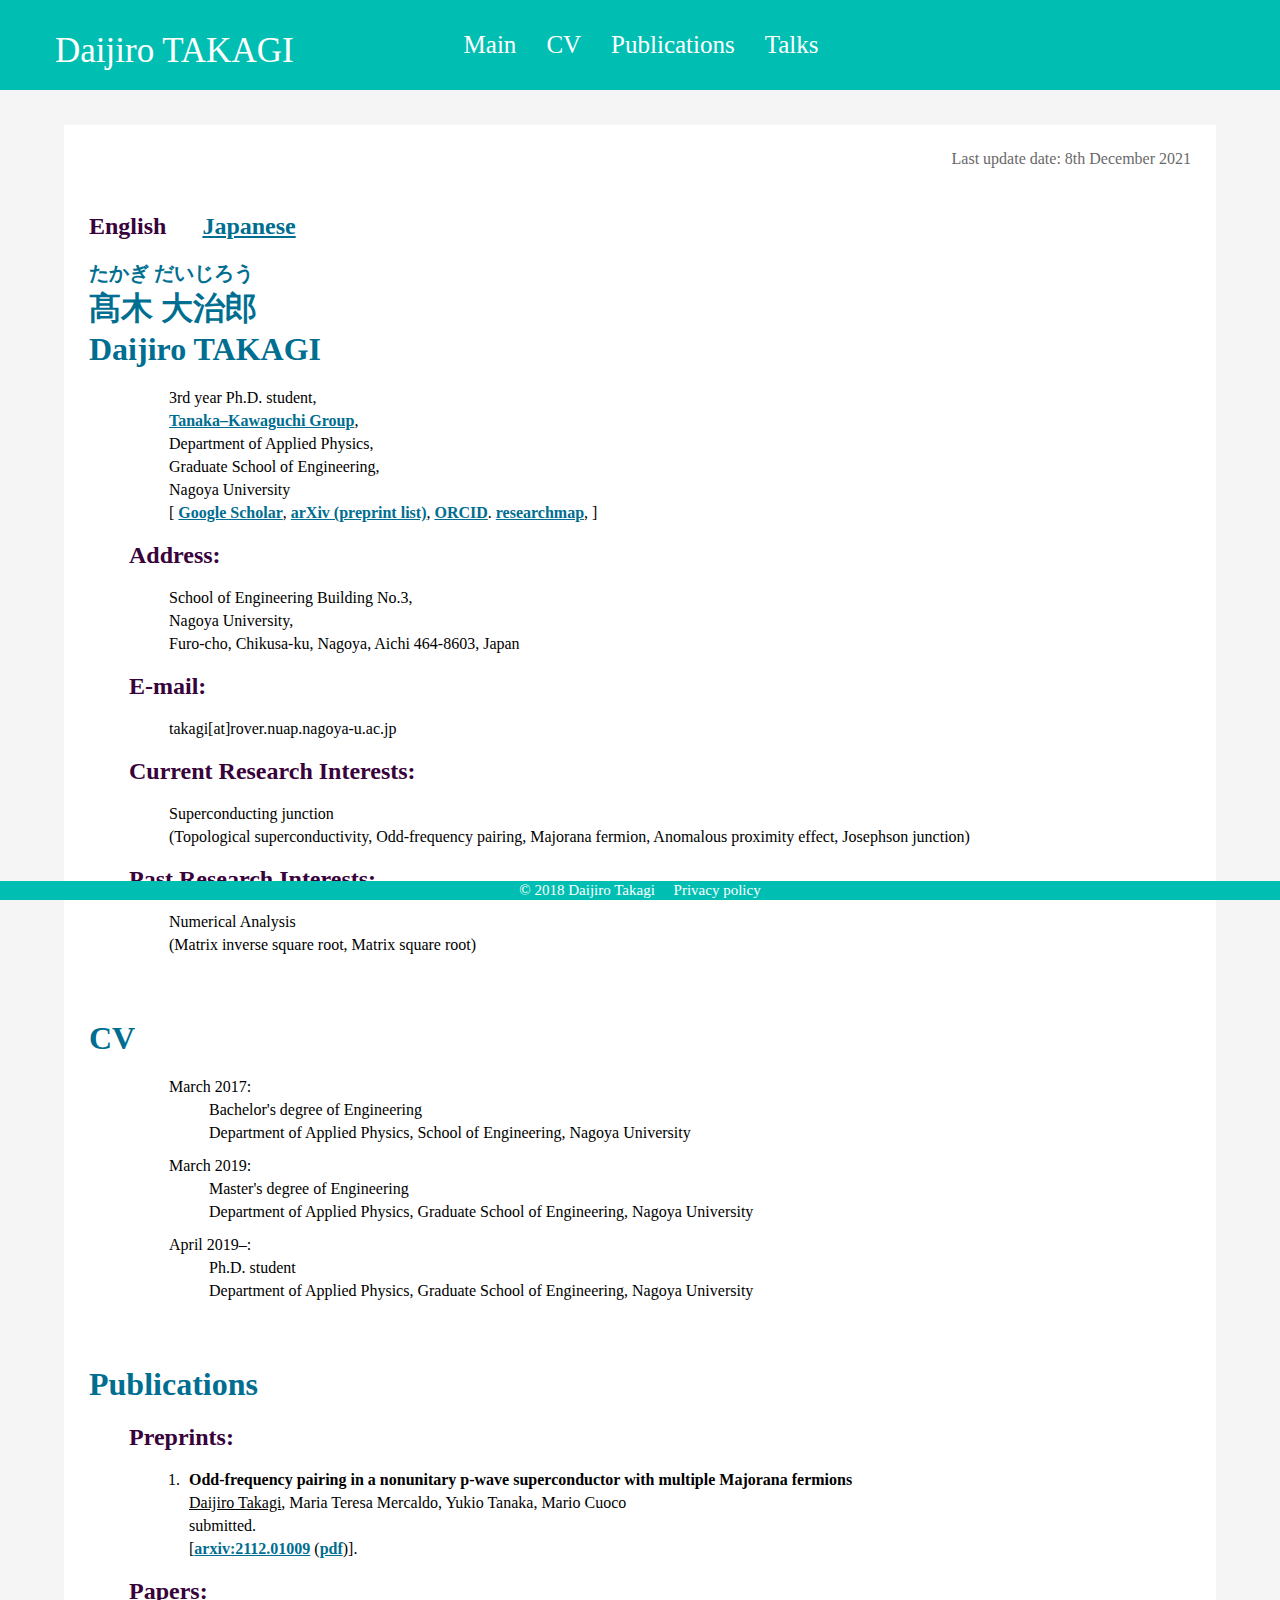
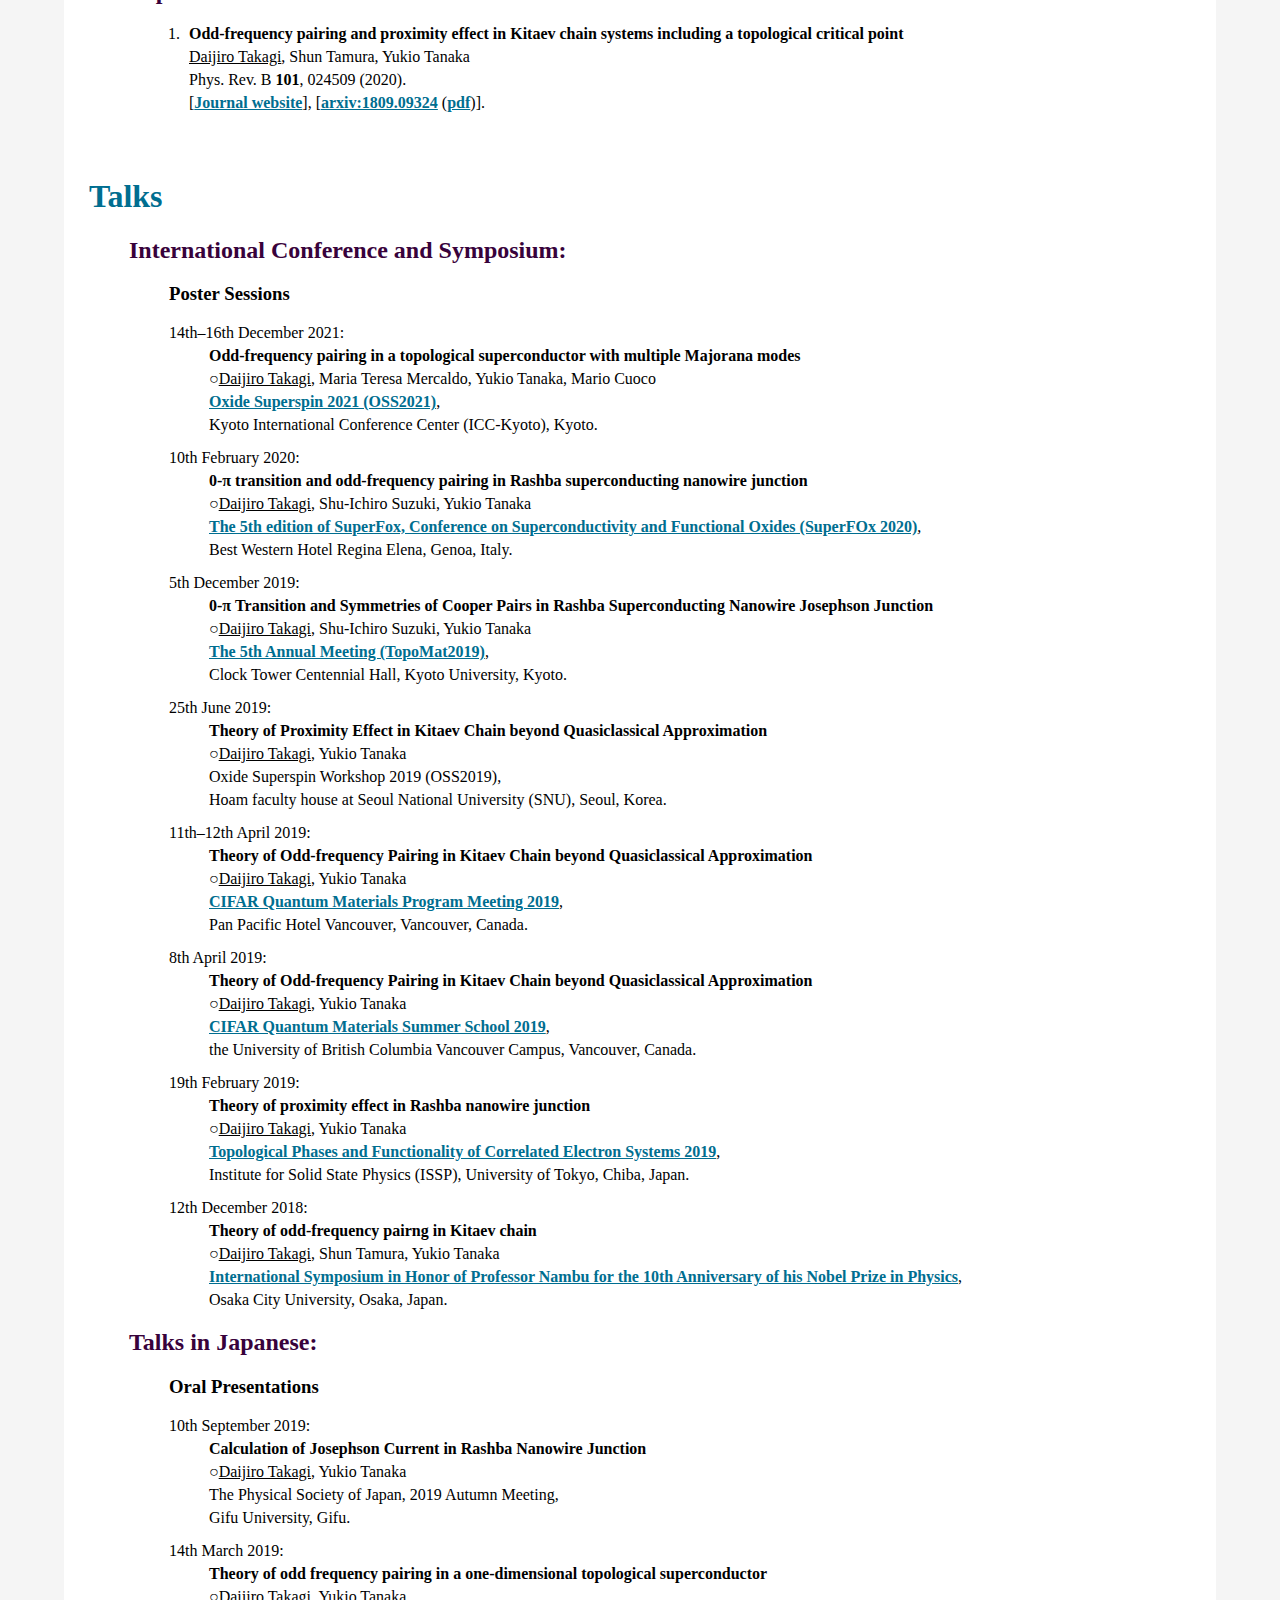
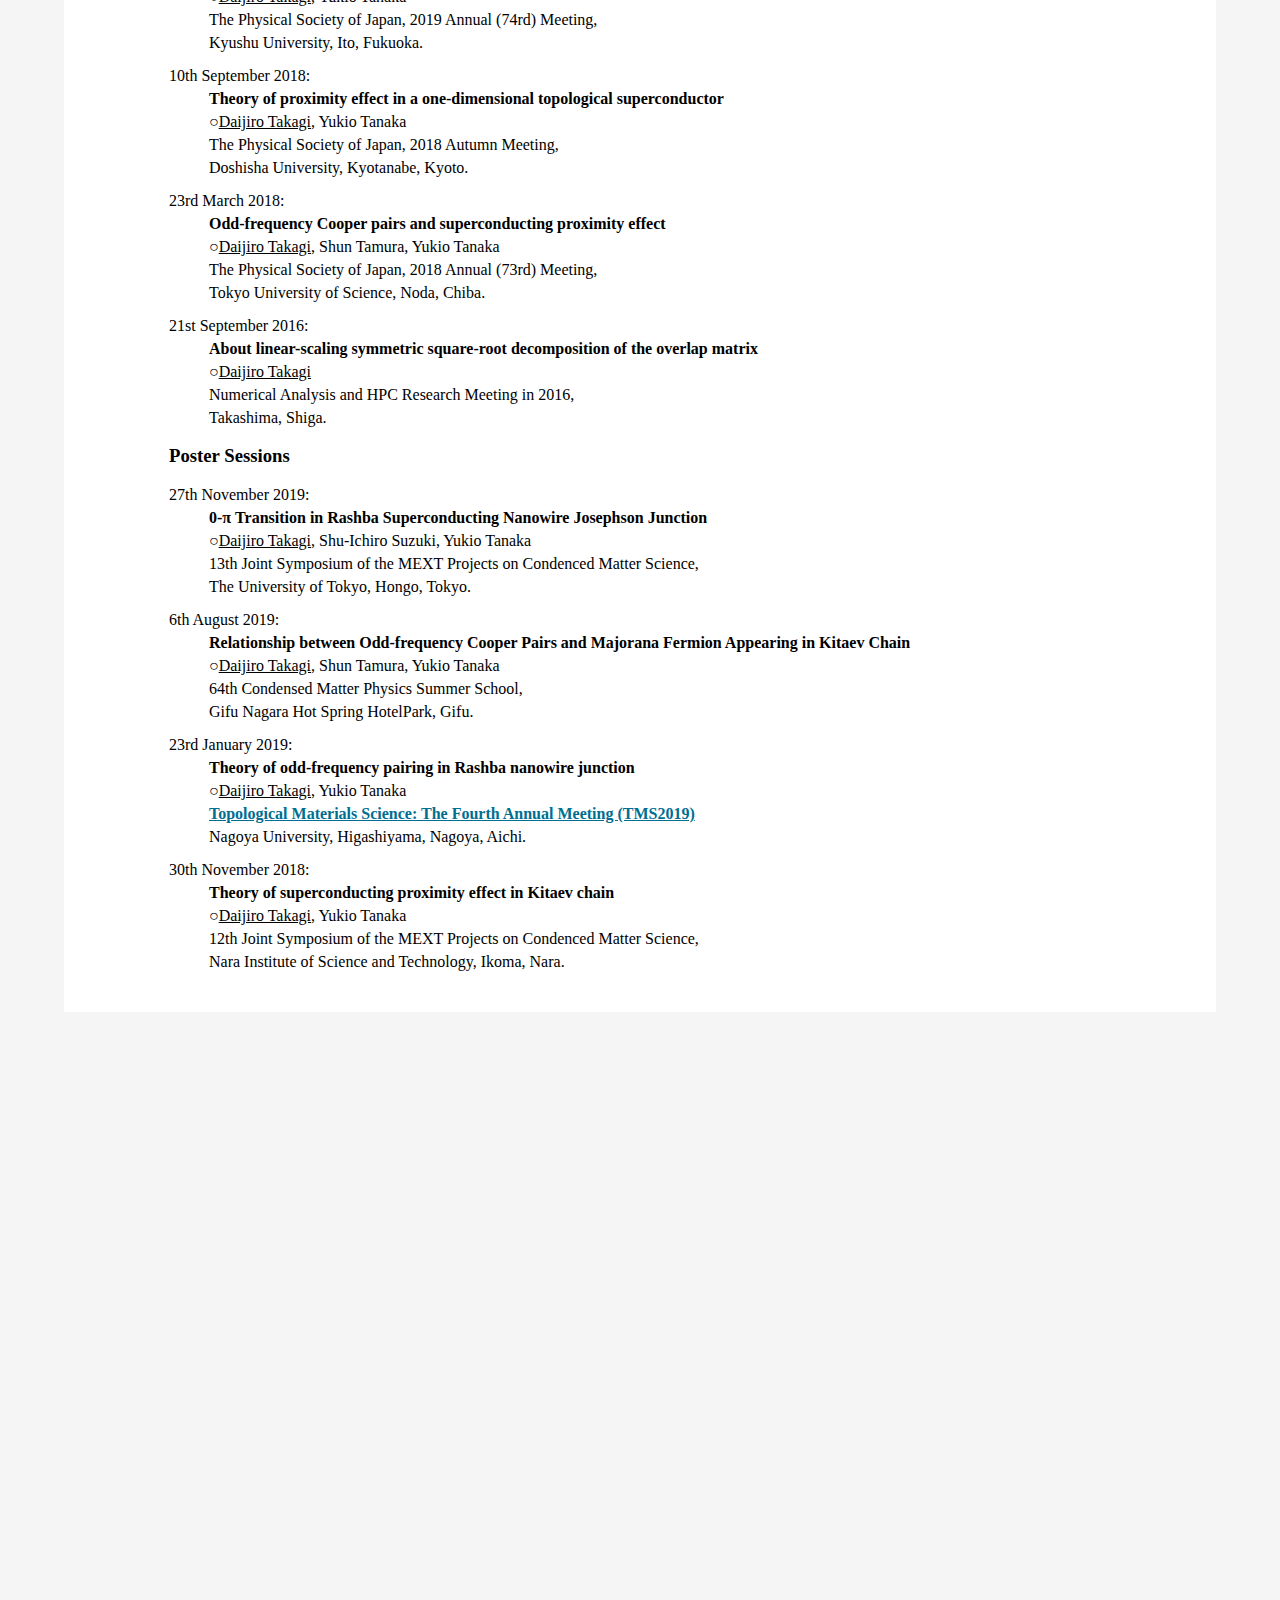
==== eng/index.html @ ebb95d8e "modified profile" ====
<!DOCTYPE html>
<html lang="ja">
    <head>
        <meta name="author" content="Daijiro Takagi" />
        <meta name="keywords" content="髙木大治郎,高木大治郎,Daijiro,だいじろう" />
        <meta charset="UTF-8">
        <link rel="stylesheet" href="../stylesheet.css">
        <title>Daijiro Takagi (高木 大治郎)</title>
        <!-- Global site tag (gtag.js) - Google Analytics -->
        <script async src="https://www.googletagmanager.com/gtag/js?id=UA-120223756-1"></script>
        <script>
          window.dataLayer = window.dataLayer || [];
          function gtag(){dataLayer.push(arguments);}
          gtag('js', new Date());

          gtag('config', 'UA-120223756-1');
        </script>
    <meta name="google-site-verification" content="XBwCSBP1n0NbfGzQzuZ7_UbNUTPBzrnSQKvmmbgMeO4" />
    <meta name="msvalidate.01" content="268BFADA9E11FBBC2AACBE77A2E90D41" />
    </head>
    <body>
        <div class="header">
            <div class="top">
                <ul class="topname">
                    <li><a href="./" class="link">Daijiro TAKAGI</a></li>
                </ul>
            </div>
            <div class="menu">
                <ul class="nav">
                <li><a href="./#00" class="link">Main</a></li>
                <li><a href="./#01" class="link">CV</a></li>
                <li><a href="./#02" class="link">Publications</a></li>
                <li><a href="./#03" class="link">Talks</a></li>
                </ul>
            </div>
        </div>
        <div class="container">
            <div class="main">
                <div class="name">
                    <p class="update">Last update date: 8th December 2021</p>
                    <h2 class="engjp">English &emsp; <a href="../" class="exlink">Japanese</a></h2>
                    <h1 class="localruby" id="00">
                        たかぎ だいじろう
                    </h1>
                    <h1 class="local">
                        髙木 大治郎<br/>
                        Daijiro TAKAGI
                    </h1>
                    <ul class="listnone">
                        <li><h2 class="local"></h2></li>
                        <ul class="listnone">
                            <li>3rd year Ph.D. student,</li>
                            <li><a href="http://www.rover.nuap.nagoya-u.ac.jp/index-e.html" class="exlink">Tanaka&ndash;Kawaguchi Group</a>,</li>
                            <li>Department of Applied Physics,</li>
                            <li>Graduate School of Engineering,</li>
                            <li>Nagoya University</li>
                            <li>[
                                <a href="https://scholar.google.co.jp/citations?user=e6NhP4wAAAAJ&hl=en" class="exlink">Google Scholar</a>, 
                                <a href="https://arxiv.org/a/takagi_d_1.html" class="exlink">arXiv (preprint list)</a>,
                                <a href="https://orcid.org/0000-0003-2230-8287" class="exlink">ORCID</a>.
                                <a href="https://researchmap.jp/d-j-takagi?lang=en" class="exlink">researchmap</a>,
                                ]</li>
                        </ul>
                        <li><h2 class="local">Address:</h2></li>
                        <ul class="listnone">
                            <li>School of Engineering Building No.3,</li>
                            <li>Nagoya University,</li>
                            <li>Furo-cho, Chikusa-ku, Nagoya, Aichi 464-8603, Japan</li>
                        </ul>
                        <li><h2 class="local">E-mail:</h2></li>
                        <ul class="listnone">
                            <li>takagi[at]rover.nuap.nagoya-u.ac.jp</li>
                        </ul>
                        <li><h2 class="local">Current Research Interests:</h2></li>
                        <ul class="listnone">
                            <li>Superconducting junction</li>
                            <li>(Topological superconductivity, Odd-frequency pairing, Majorana fermion, Anomalous proximity effect, Josephson junction)</li>
                        </ul>
                        <li><h2 class="local">Past Research Interests:</h2></li>
                        <ul class="listnone">
                            <li>Numerical Analysis</li>
                            <li>(Matrix inverse square root, Matrix square root)</li>
                        </ul>
                    </ul>
                </div>
                <div class="cv">
                    <h1 class="local" id="01">CV</h1>
                    <ul class="listnone">
                        <li class="cvdateeng">March 2017: </li>
                            <ul class="listnone">
                                <li class="cveng">Bachelor's degree of Engineering</li>
                                <li class="cveng">Department of Applied Physics, School of Engineering, Nagoya University</li>
                            </ul>
                        <li class="cvdateeng">March 2019: </li>
                            <ul class="listnone">
                                <li class="cveng">Master's degree of Engineering</li>
                                <li class="cveng">Department of Applied Physics, Graduate School of Engineering, Nagoya University</li>
                            </ul>
                        <li class="cvdateeng">April 2019&ndash;:</li>
                        <ul class="listnone">
                        <li class="cveng">Ph.D. student</li>
                        <li class="cveng">Department of Applied Physics, Graduate School of Engineering, Nagoya University</li>
                        </ul>
                    </ul>
                </div>
                <div class="cv">
                    <h1 class="local" id="02">Publications</h1>
                    <ul class="listnone">
                        <li><h2 class="local">Preprints:</h2></li>
                        <ol>
                            <li class="paper"><b>Odd-frequency pairing in a nonunitary p-wave superconductor with multiple Majorana fermions </b></li>
                            <li class="paperlistnone"><u>Daijiro Takagi</u>, Maria Teresa Mercaldo, Yukio Tanaka, Mario Cuoco</li>
                            <li class="paperlistnone">submitted.</li>
                            <li class="paperlistnone">[<a href="https://arxiv.org/abs/2112.01009" class="exlink">arxiv:2112.01009</a> (<a href="https://arxiv.org/pdf/2112.01009.pdf" class="exlink">pdf</a>)].</li>
                        </ol>
                        <li><h2 class="local">Papers:</h2></li>
                        <ol>
                            <li class="paper"><b>Odd-frequency pairing and proximity effect in Kitaev chain systems including a topological critical point</b></li>
                            <li class="paperlistnone"><u>Daijiro Takagi</u>, Shun Tamura, Yukio Tanaka</li>
                            <li class="paperlistnone">Phys. Rev. B <b>101</b>, 024509 (2020).</li>
                            <li class="paperlistnone">[<a href="https://link.aps.org/doi/10.1103/PhysRevB.101.024509" class="exlink">Journal website</a>], [<a href="https://arxiv.org/abs/1809.09324" class="exlink">arxiv:1809.09324</a> (<a href="https://arxiv.org/pdf/1809.09324.pdf" class="exlink">pdf</a>)].</li>
                        </ol>
                    </ul>
                </div>
                <div class="presentation">
                    <h1 class="local" id="03">Talks</h1>
                    <ul class="listnone">
                        <li><h2 class="local">International Conference and Symposium:</h2></li>
                        <ul class="listnone">
                        <p><h3 class="poster_oral">Poster Sessions</h3></p>
                        <li class="date">14th&ndash;16th December 2021:</li>
                        <ul class="listnone">
                        <li><b>Odd-frequency pairing in a topological superconductor with multiple Majorana modes </b></li>
                        <li>&#9675;<u>Daijiro Takagi</u>, Maria Teresa Mercaldo, Yukio Tanaka, Mario Cuoco</li>
                        <li><a href="http://www.oxidesuperspin.jp/oss2021/" class="exlink">Oxide Superspin 2021 (OSS2021)</a>, </li>
                        <li>Kyoto International Conference Center (ICC-Kyoto), Kyoto.</li>
                        </ul>
                        <li class="date">10th February 2020:</li>
                        <ul class="listnone">
                        <li><b>0-&pi; transition and odd-frequency pairing in Rashba superconducting nanowire junction</b></li>
                        <li>&#9675;<u>Daijiro Takagi</u>, Shu-Ichiro Suzuki, Yukio Tanaka</li>
                        <li><a href="http://www.superfox2020.eu/index.php" class="exlink">The 5th edition of SuperFox, Conference on Superconductivity and Functional Oxides (SuperFOx 2020)</a>, </li>
                        <li>Best Western Hotel Regina Elena, Genoa, Italy.</li>
                        </ul>
                        <li class="date">5th December 2019:</li>
                        <ul class="listnone">
                        <li><b>0-&pi; Transition and Symmetries of Cooper Pairs in Rashba Superconducting Nanowire Josephson Junction</b></li>
                        <li>&#9675;<u>Daijiro Takagi</u>, Shu-Ichiro Suzuki, Yukio Tanaka</li>
                        <li><a href="http://topo-mat-sci.jp/meetings/topomat2019/index.html" class="exlink">The 5th Annual Meeting (TopoMat2019)</a>, </li>
                        <li>Clock Tower Centennial Hall, Kyoto University, Kyoto.</li>
                        </ul>
                        <li class="date">25th June 2019:</li>
                        <ul class="listnone">
                            <li><b>Theory of Proximity Effect in Kitaev Chain beyond Quasiclassical Approximation</b></li>
                        <li>&#9675;<u>Daijiro Takagi</u>, Yukio Tanaka</li>
                        <li>Oxide Superspin Workshop 2019 (OSS2019), </li>
                        <li>Hoam faculty house at Seoul National University (SNU), Seoul, Korea.</li>
                        </ul>
                        <li class="date">11th&ndash;12th April 2019:</li>
                        <ul class="listnone">
                            <li><b>Theory of Odd-frequency Pairing in Kitaev Chain beyond Quasiclassical Approximation</b></li>
                        <li>&#9675;<u>Daijiro Takagi</u>, Yukio Tanaka</li>
                        <li><a href="https://www.eiseverywhere.com/ehome/qm2019april/846767/" class="exlink">CIFAR Quantum Materials Program Meeting 2019</a>, </li>
                        <li>Pan Pacific Hotel Vancouver, Vancouver, Canada.</li>
                        </ul>
                        <li class="date">8th April 2019:</li>
                        <ul class="listnone">
                            <li><b>Theory of Odd-frequency Pairing in Kitaev Chain beyond Quasiclassical Approximation</b></li>
                        <li>&#9675;<u>Daijiro Takagi</u>, Yukio Tanaka</li>
                        <li><a href="https://www.qmi2dschool.com/" class="exlink">CIFAR Quantum Materials Summer School 2019</a>, </li>
                        <li>the University of British Columbia Vancouver Campus, Vancouver, Canada.</li>
                        </ul>
                        <li class="date">19th February 2019:</li>
                        <ul class="listnone">
                            <li><b>Theory of proximity effect in Rashba nanowire junction</b></li>
                        <li>&#9675;<u>Daijiro Takagi</u>, Yukio Tanaka</li>
                        <li><a href="http://tpfc.issp.u-tokyo.ac.jp/" class="exlink">Topological Phases and Functionality of Correlated Electron Systems 2019</a>, </li>
                        <li>Institute for Solid State Physics (ISSP), University of Tokyo, Chiba, Japan.</li>
                        </ul>
                        <li class="date">12th December 2018:</li>
                        <ul class="listnone">
                            <li><b>Theory of odd-frequency pairng in Kitaev chain</b></li>
                        <li>&#9675;<u>Daijiro Takagi</u>, Shun Tamura, Yukio Tanaka</li>
                        <li><a href="http://www.sci.osaka-cu.ac.jp/phys/mathsci/nambu2018/" class="exlink">International Symposium in Honor of Professor Nambu for the 10th Anniversary of his Nobel Prize in Physics</a>, </li>
                        <li>Osaka City University, Osaka, Japan.</li>
                        </ul>
                        </ul>
                        <li><h2 class="local">Talks in Japanese:</h2></li>
                        <ul class="listnone">
                            <p><h3 class="poster_oral">Oral Presentations</h3></p>
                            <li class="date">10th September 2019:</li>
                            <ul class="listnone">
                                <li><b>Calculation of Josephson Current in Rashba Nanowire Junction
</b></li>
                                <li>&#9675;<u>Daijiro Takagi</u>, Yukio Tanaka</li>
                                <li>The Physical Society of Japan, 2019 Autumn Meeting,</li>
                                <li>Gifu University, Gifu.</li>
                            </ul>
                            <li class="date">14th March 2019:</li>
                            <ul class="listnone">
                                <li><b>Theory of odd frequency pairing in a one-dimensional topological superconductor</b></li>
                                <li>&#9675;<u>Daijiro Takagi</u>, Yukio Tanaka</li>
                                <li>The Physical Society of Japan, 2019 Annual (74rd) Meeting,</li>
                                <li>Kyushu University, Ito, Fukuoka.</li>
                            </ul>
                            <li class="date">10th September 2018:</li>
                            <ul class="listnone">
                                <li><b>Theory of proximity effect in a one-dimensional topological superconductor
</b></li>
                                <li>&#9675;<u>Daijiro Takagi</u>, Yukio Tanaka</li>
                                <li>The Physical Society of Japan, 2018 Autumn Meeting,</li>
                                <li>Doshisha University, Kyotanabe, Kyoto.</li>
                            </ul>
                            <li class="date">23rd March 2018:</li>
                            <ul class="listnone">
                                <li><b>Odd-frequency Cooper pairs and superconducting proximity effect</b></li>
                                <li>&#9675;<u>Daijiro Takagi</u>, Shun Tamura, Yukio Tanaka</li>
                                <li>The Physical Society of Japan, 2018 Annual (73rd) Meeting,</li>
                                <li>Tokyo University of Science, Noda, Chiba.</li>
                            </ul>
                            <li class="date">21st September 2016:</li>
                            <ul class="listnone">
                                <li><b>About linear-scaling symmetric square-root decomposition of the overlap matrix </b></li>
                                <li>&#9675;<u>Daijiro Takagi</u></li>
                                <li>Numerical Analysis and HPC Research Meeting in 2016,</li>
                                <li>Takashima, Shiga.</li>
                            </ul>
                        </ul>
                        <ul class="listnone">
                            <p><h3 class="poster_oral">Poster Sessions</h3></p>
                            <li class="date">27th November 2019:</li>
                            <ul class="listnone">
                                <li><b>0-&pi; Transition in Rashba Superconducting Nanowire Josephson Junction</b></li>
                                <li>&#9675;<u>Daijiro Takagi</u>, Shu-Ichiro Suzuki, Yukio Tanaka</li>
                                <li>13th Joint Symposium of the MEXT Projects on Condenced Matter Science,</li>
                                <li>The University of Tokyo, Hongo, Tokyo.</li>
                            </ul>
                            <li class="date">6th August 2019:</li>
                            <ul class="listnone">
                                <li><b>Relationship between Odd-frequency Cooper Pairs and Majorana Fermion Appearing in Kitaev Chain</b></li>
                                <li>&#9675;<u>Daijiro Takagi</u>, Shun Tamura, Yukio Tanaka</li>
                                <li>64th Condensed Matter Physics Summer School,</li>
                                <li>Gifu Nagara Hot Spring HotelPark, Gifu.</li>
                            </ul>
                            <li class="date">23rd January 2019:</li>
                            <ul class="listnone">
                                <li><b>Theory of odd-frequency pairing in Rashba nanowire junction</b></li>
                                <li>&#9675;<u>Daijiro Takagi</u>, Yukio Tanaka</li>
                                <li><a href="http://topo-mat-sci.jp/meetings/fourth_annual_meeting/index_e.html" class="exlink">Topological Materials Science: The Fourth Annual Meeting (TMS2019)</a></li>
                                <li>Nagoya University, Higashiyama, Nagoya, Aichi.</li>
                            </ul>
                            <li class="date">30th November 2018:</li>
                            <ul class="listnone">
                                <li><b>Theory of superconducting proximity effect in Kitaev chain</b></li>
                                <li>&#9675;<u>Daijiro Takagi</u>, Yukio Tanaka</li>
                                <li>12th Joint Symposium of the MEXT Projects on Condenced Matter Science,</li>
                                <li>Nara Institute of Science and Technology, Ikoma, Nara.</li>
                            </ul>
                        </ul>
                    </ul>
                </div>
            </div>
        </div>
        <div class="footer">
            <p class="zero">© 2018 Daijiro Takagi &emsp;<a href="../pp/" class="pp">Privacy policy</a></p>
        </div>
    </body>
</html>
---- stylesheet.css ----
/* 共通ここから */
h1.localtop{
    color: #006e90;
}
h1.local{
    color: #006e90;
    padding-top: 90px;
    margin-top: -90px;
}
h1.localruby{
    color: #006e90;
    font-size: 20px;
    padding-top: 90px;
    margin-top: -90px;
    padding-bottom: 0;
    margin-bottom: 0;
}
h2.local {
    color: #38023b;
}
h2.engjp {
    color: #38023b;
}
h2.poster_oral {
    color: #000000;
}
ul.listnone {
    list-style:none;
}
p.zero {
    padding:2px 0 2px 0;
    margin:0;
}
p.update {
    text-align:right;
    margin:0;
    padding:25px 0 25px 0;
    color:#696969;
}

ul li{
    margin-top: 5px;
    margin-bottom: 5px;
}
ul li.date{
    margin-top: 15px;
}
ul li.cvdateeng{
    margin-top: 15px;
    margin-left: 35px;
    padding-left: 5px;
}
ul li.cv{
    margin-top: 15px;
    margin-left: 35px;
    padding-left: 5px;
}
ul li.cveng{
    margin-left: 35px;
    padding-left: 5px;
}
ol li{
    margin-top: 5px;
    margin-bottom: 5px;
}
ol li.paper{
    margin-top: 15px;
    margin-left: 15px;
    padding-left: 5px;
}
ol li.paperlistnone {
    list-style:none;
    margin-left: 15px;
    padding-left: 5px;
}
a.exlink {
    color: #006e90;
    text-decoration: underline;
    font-weight: bold;
}
a:hover.exlink{
    color: #006e90;
    text-decoration: none;
    font-weight: bold;
}
a.pp {
    color: #ffffff;
    text-decoration: none;
}
a:hover.pp {
    color: #ffffff;
    text-decoration: none;
}
/* 共通ここまで */

/* bodyここから */
body {
    /* background: #87ceeb; */
    background: #f5f5f5;
    margin: 0;
    padding: 0;
}
    /* headerここから */
    div.header {
        background: #00bfb2;
        color: #ffffff;
        position: fixed;
        top: 0;
        left: 0;
        right: 0;
        width: 100%;
        /* line-height:120%; */
        height: 90px;
        overflow-x: hidden;
        overflow-y: scroll;
    }
        /* topここから */
        div.top {
            float:left
        }
        ul.topname {
        }
        ul.topname li{
            float: left;
            list-style: none;
        }
        ul.topname li a {
            color: #ffffff;
            text-decoration: none;
            display: block;
            padding: 10px 15px;
            font-size: 35px;
        }
        ul.topname li a:hover {
            background: #006e90;
            color: #ffffff;
        }
        /* topここまで */
        /* menuここから */
        div.menu {
            margin-left:100px;
            float:left
        }
        ul.nav {
        }
        ul.nav li{
            float: left;
            list-style: none;
        }
        ul.nav li a {
            color: #ffffff;
            text-decoration: none;
            display: block;
            padding: 10px 15px;
            font-size: 25px;
        }
        ul.nav li a:hover {
            background: #006e90;
            color: #ffffff;
        }
        /* menuここまで */
    /* headerここまで */
    /* containerここから */
    div.container {
        margin-top: 100px;
        margin-bottom: 30px;
        /* height: 2000px; */
        height: 100%;
    }
        /* mainここから */
        div.main {
            width: 90%;
            margin-left: 5%;
            margin-right: 5%;
            padding: 25px 0 25px 0;
            padding-bottom: 1000px;
        }
            /* updateここから */
            div.update{
                background: #0fffff;
                padding: 25px 25px 25px 25px;
                text-align:right
            }
            /* updateここまで */
            /* nameここから */
            div.name{
                background: #ffffff;
                padding:0px 25px 25px 25px;
            }
            /* nameここまで */
            /* cvここから */
            div.cv{
                background: #ffffff;
                padding:25px 25px 25px 25px;
            }
            /* cvここまで */
            /* paperここから */
            div.paper{
                background: #ffffff;
                padding:25px 25px 25px 25px;
            }
            /* paperここまで */
            /* presentationここから */
            div.presentation{
                background: #ffffff;
                padding:25px 25px 25px 25px;
            }
            /* presentationここまで */
            /* ppここから */
            div.pp{
                background: #ffffff;
                padding:25px 25px 25px 25px;
            }
            /* ppここまで */
        /* mainここまで */
    /* containerここまで */
    /* footerここから */
    div.footer {
        background: #00bfb2;
        color: #ffffff;
        position: fixed;
        bottom: 0;
        left: 0;
        right: 0;
        line-height:100%;
        /* height:30px; */
        font-size:15px;
        width: 100%;
        padding:0;
        text-align: center;
        overflow: hidden;
    }
    /* footerここまで */
/* bodyここまで */
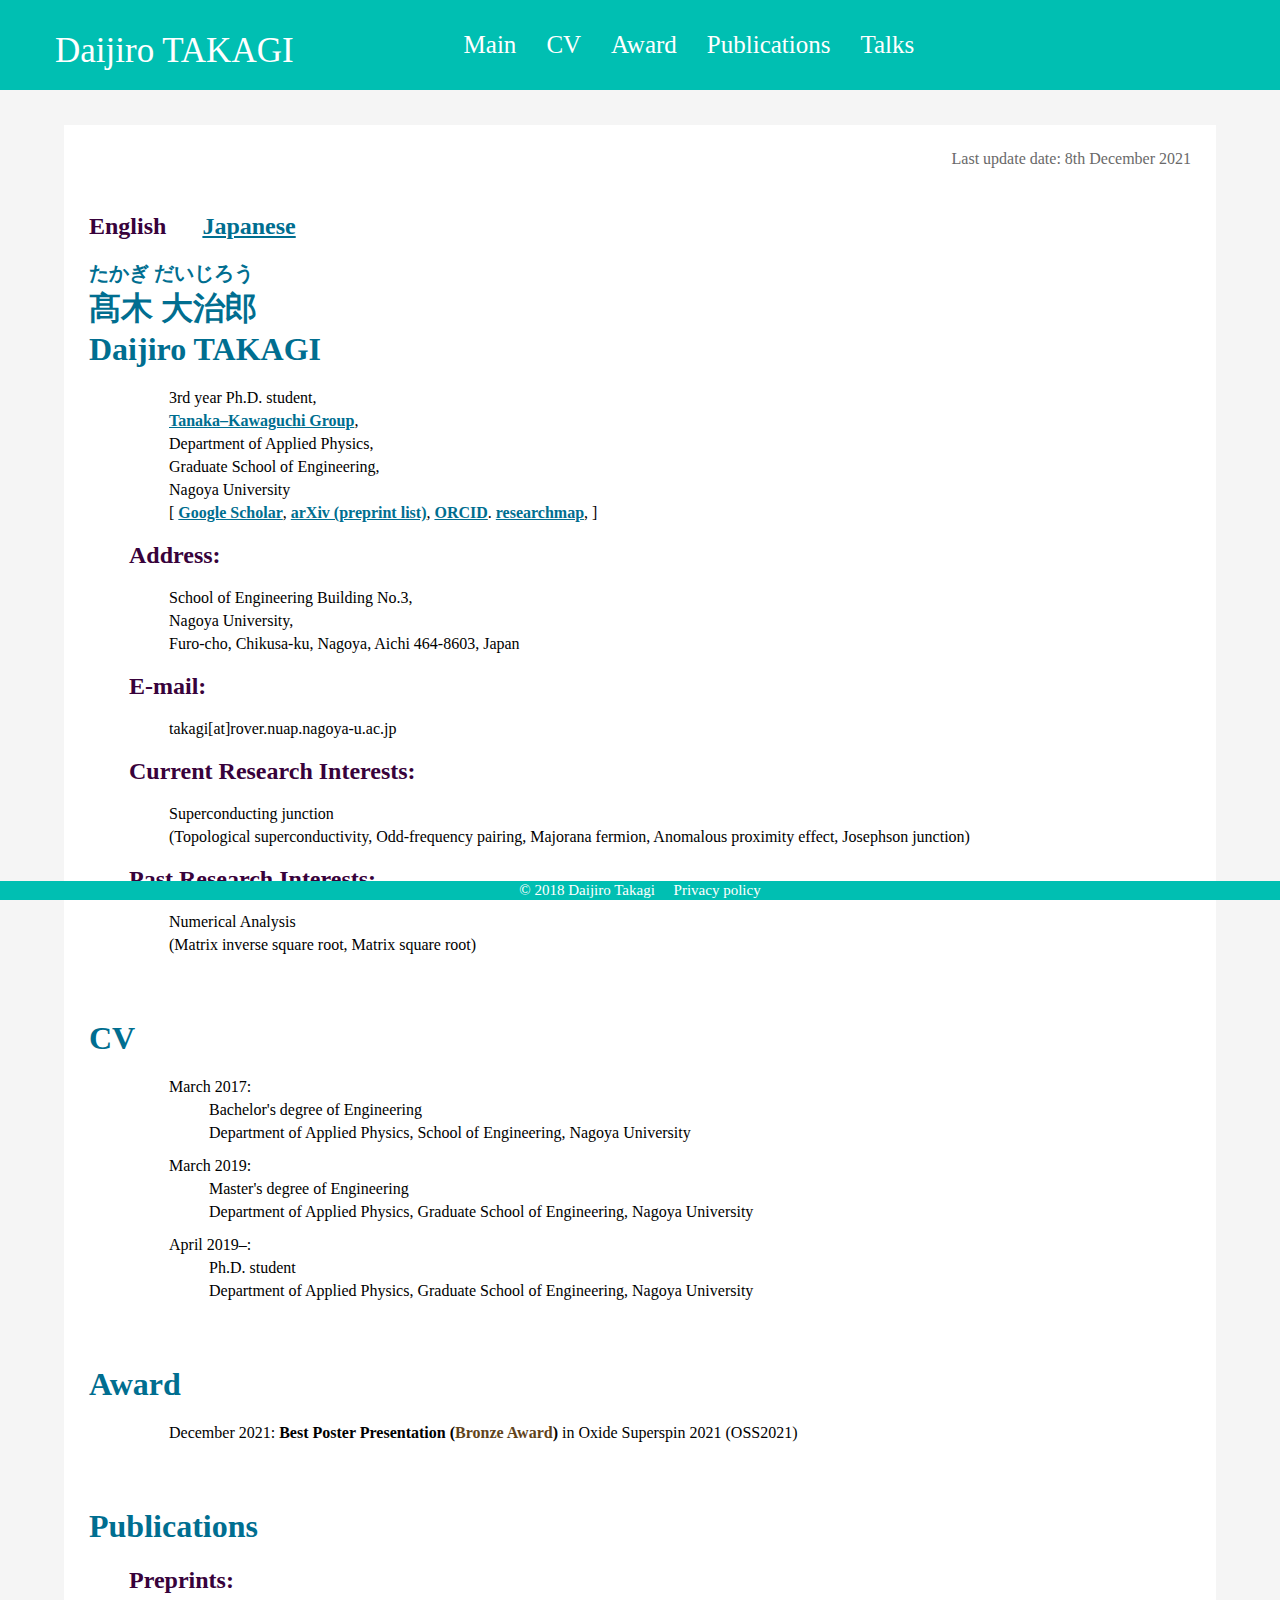
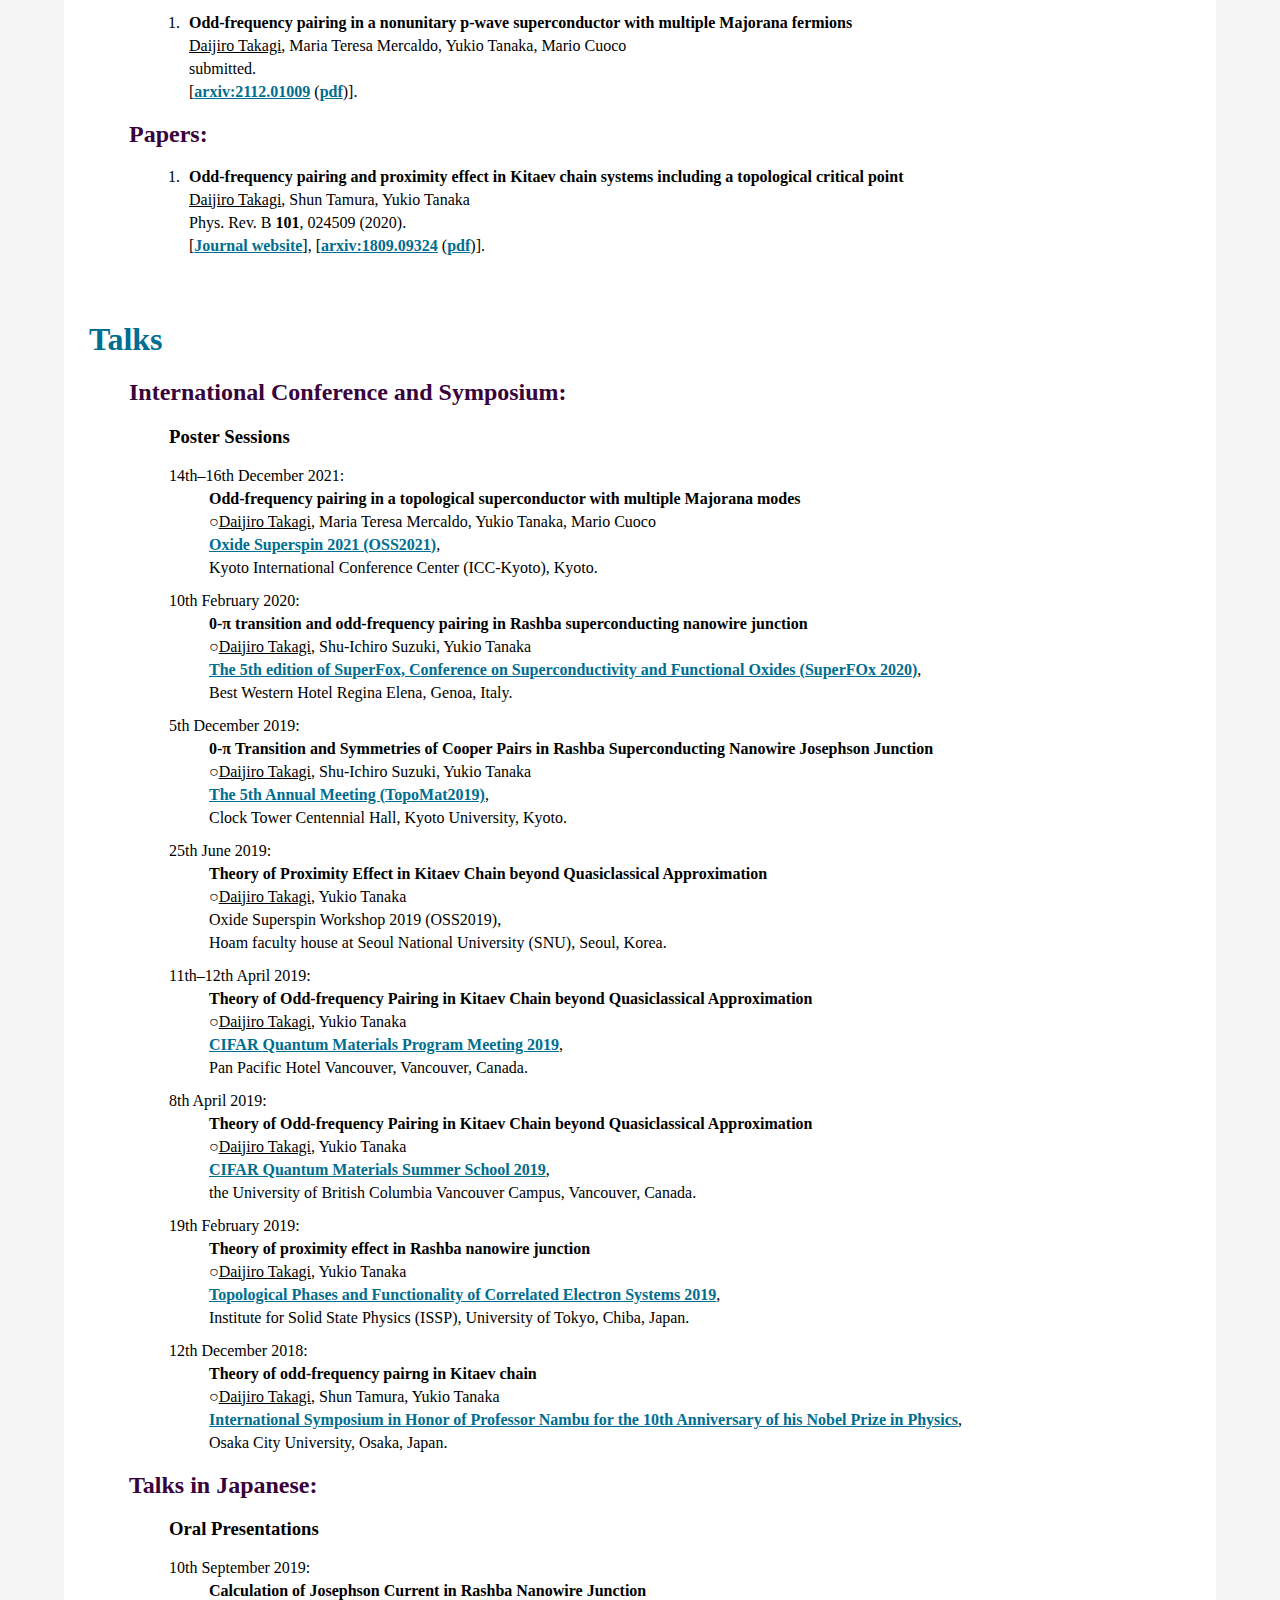
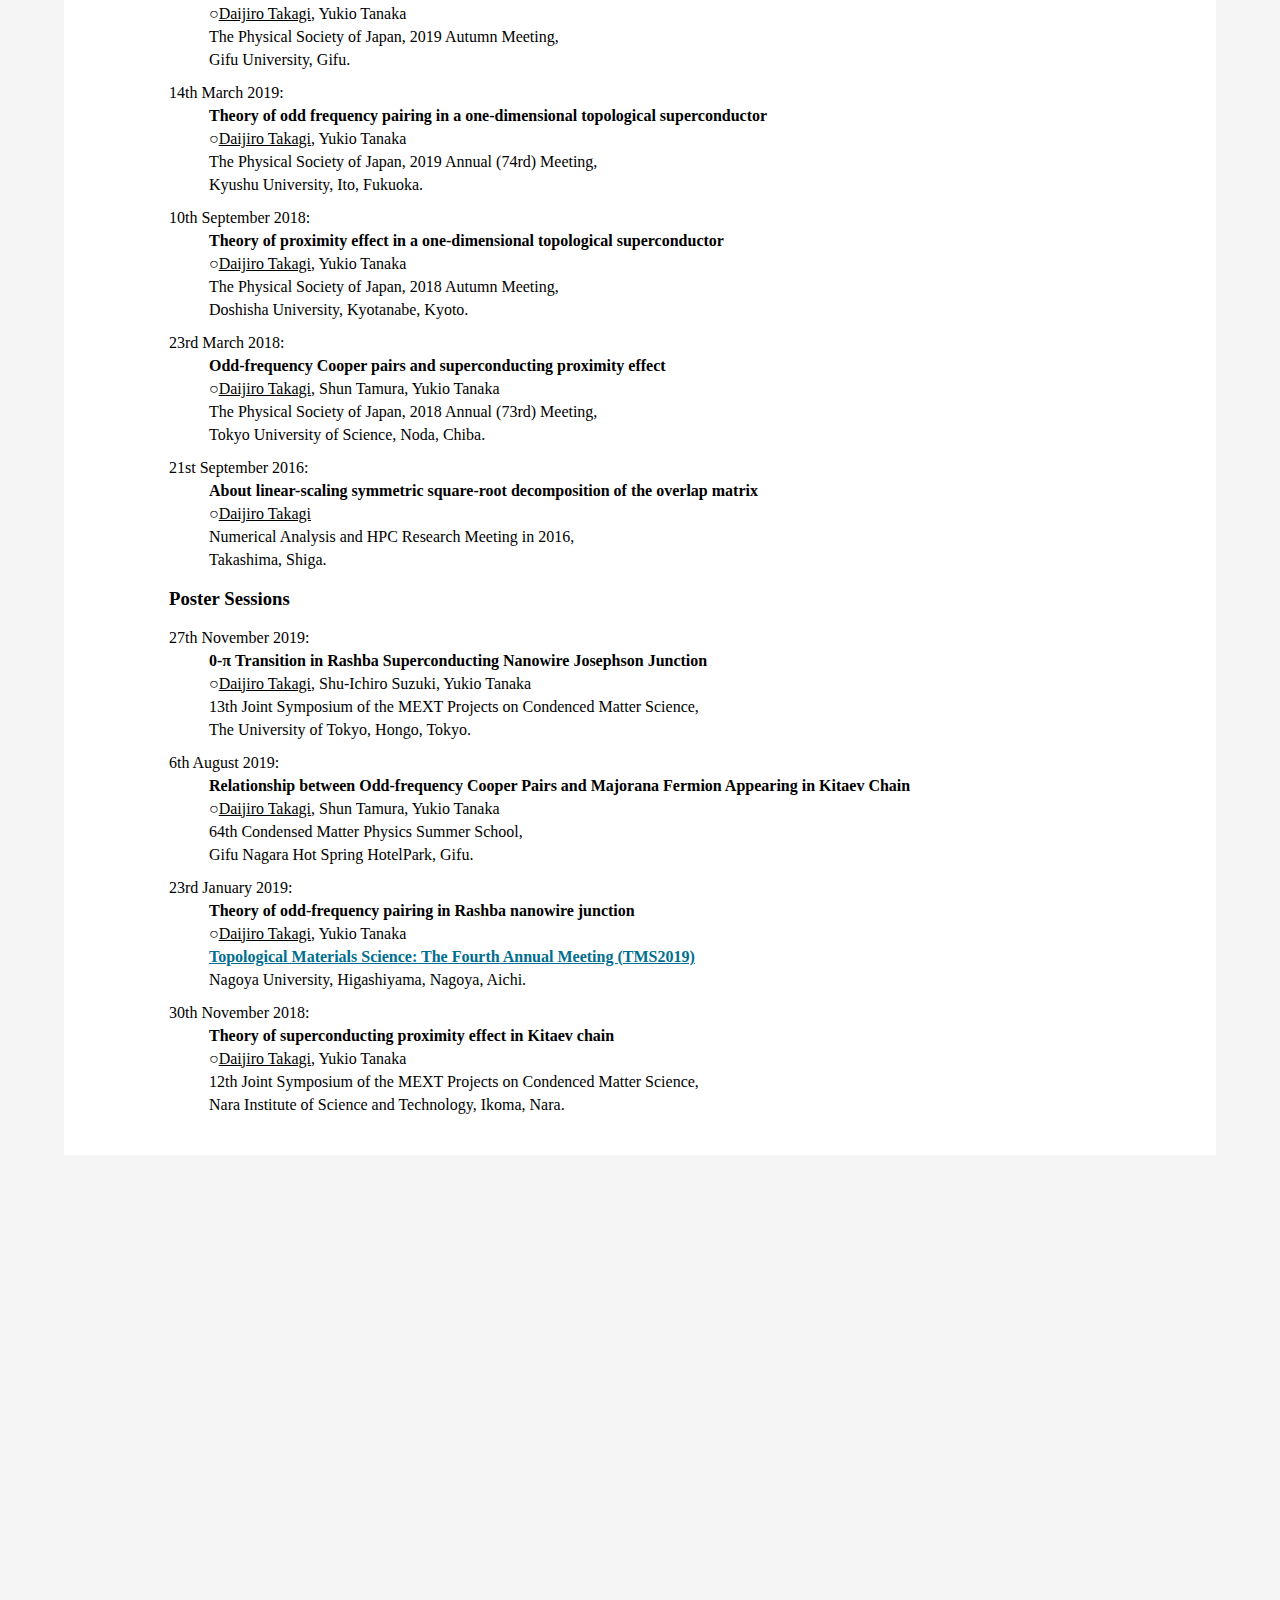
==== commit b5c2863d: "add award" ====
--- a/eng/index.html
+++ b/eng/index.html
@@ -29,8 +29,9 @@
                 <ul class="nav">
                 <li><a href="./#00" class="link">Main</a></li>
                 <li><a href="./#01" class="link">CV</a></li>
-                <li><a href="./#02" class="link">Publications</a></li>
-                <li><a href="./#03" class="link">Talks</a></li>
+                <li><a href="./#02" class="link">Award</a></li>
+                <li><a href="./#03" class="link">Publications</a></li>
+                <li><a href="./#04" class="link">Talks</a></li>
                 </ul>
             </div>
         </div>
@@ -103,8 +104,14 @@
                         </ul>
                     </ul>
                 </div>
+                <div class="award">
+                    <h1 class="local" id="02">Award</h1>
+                    <ul class="listnone">
+                        <li class="cv">December 2021: <b>Best Poster Presentation (<span style="color:#61431a">Bronze Award</span>)</b> in Oxide Superspin 2021 (OSS2021)  </li>
+                    </ul>
+                </div>
                 <div class="cv">
-                    <h1 class="local" id="02">Publications</h1>
+                    <h1 class="local" id="03">Publications</h1>
                     <ul class="listnone">
                         <li><h2 class="local">Preprints:</h2></li>
                         <ol>
@@ -123,7 +130,7 @@
                     </ul>
                 </div>
                 <div class="presentation">
-                    <h1 class="local" id="03">Talks</h1>
+                    <h1 class="local" id="04">Talks</h1>
                     <ul class="listnone">
                         <li><h2 class="local">International Conference and Symposium:</h2></li>
                         <ul class="listnone">
--- a/stylesheet.css
+++ b/stylesheet.css
@@ -212,6 +212,12 @@
                 padding:25px 25px 25px 25px;
             }
             /* ppここまで */
+            /* awardここから */
+            div.award{
+                background: #ffffff;
+                padding:25px 25px 25px 25px;
+            }
+            /* awardここまで */
         /* mainここまで */
     /* containerここまで */
     /* footerここから */
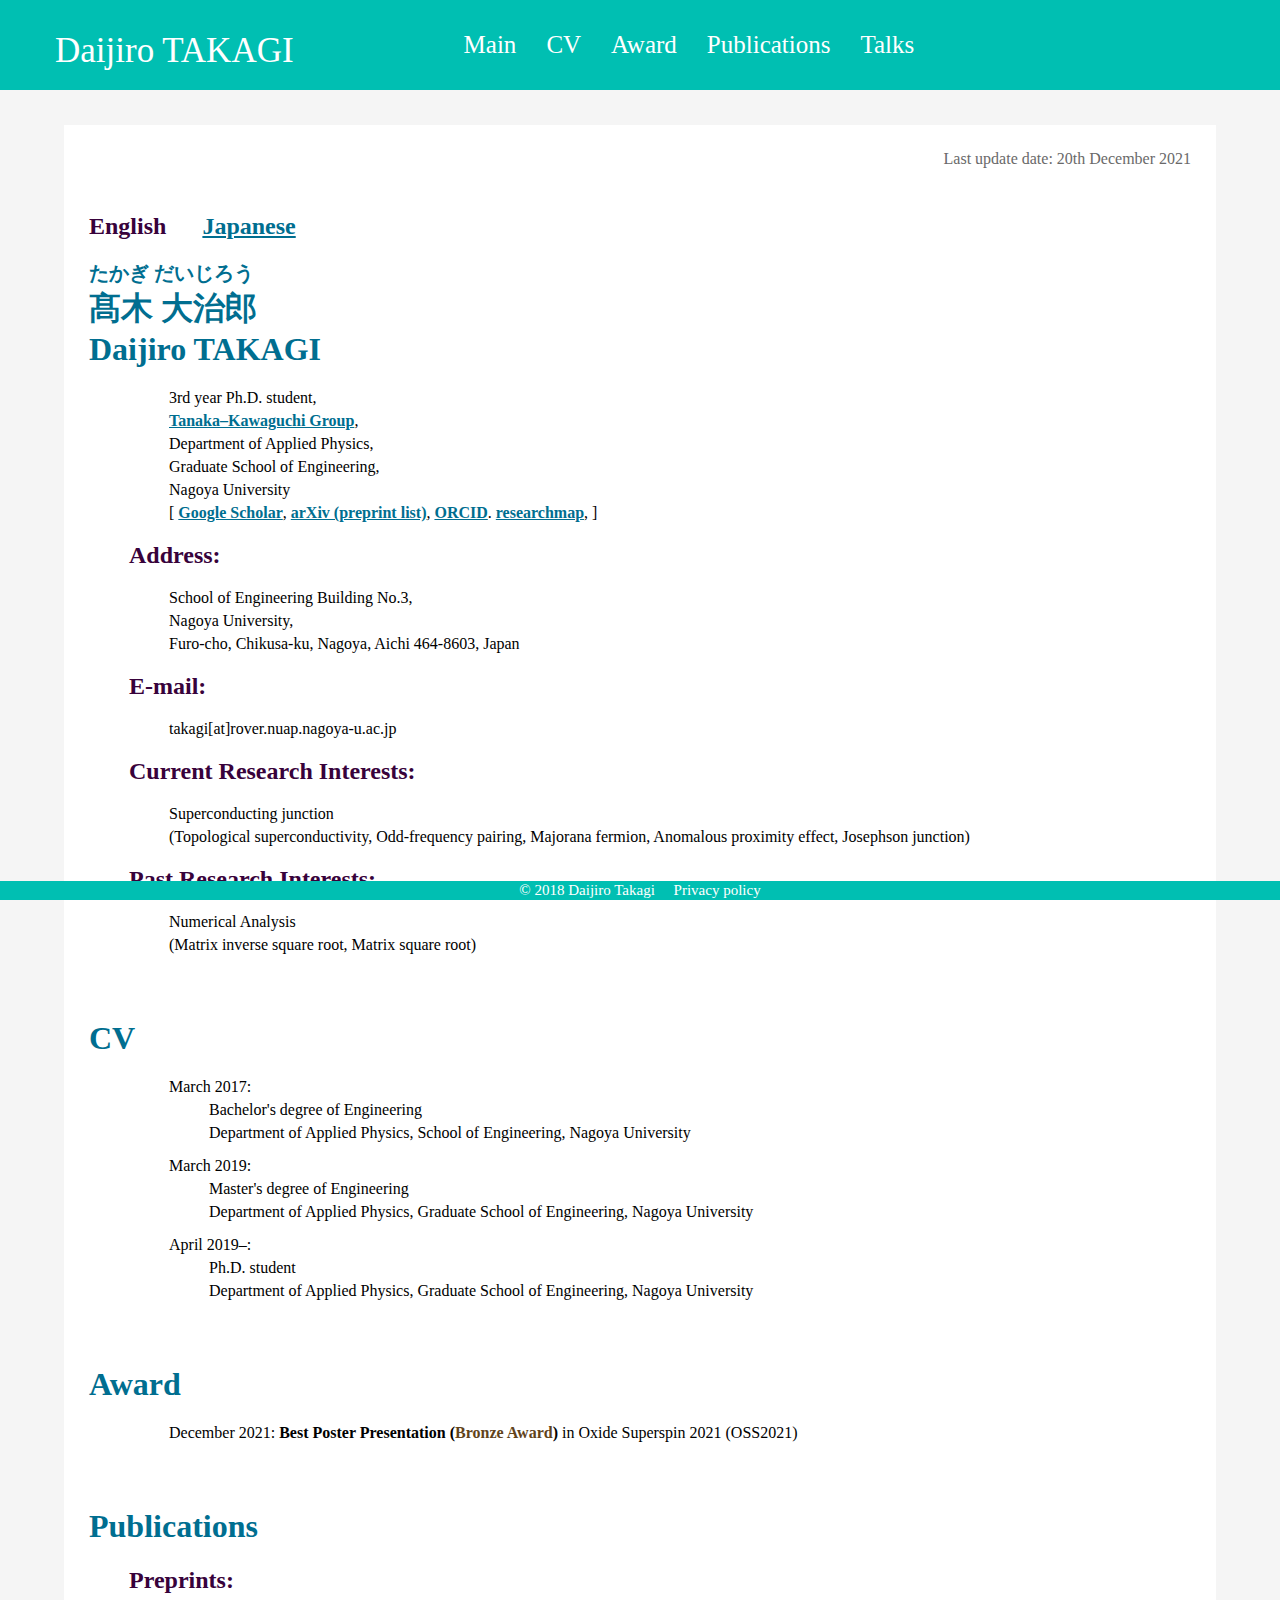
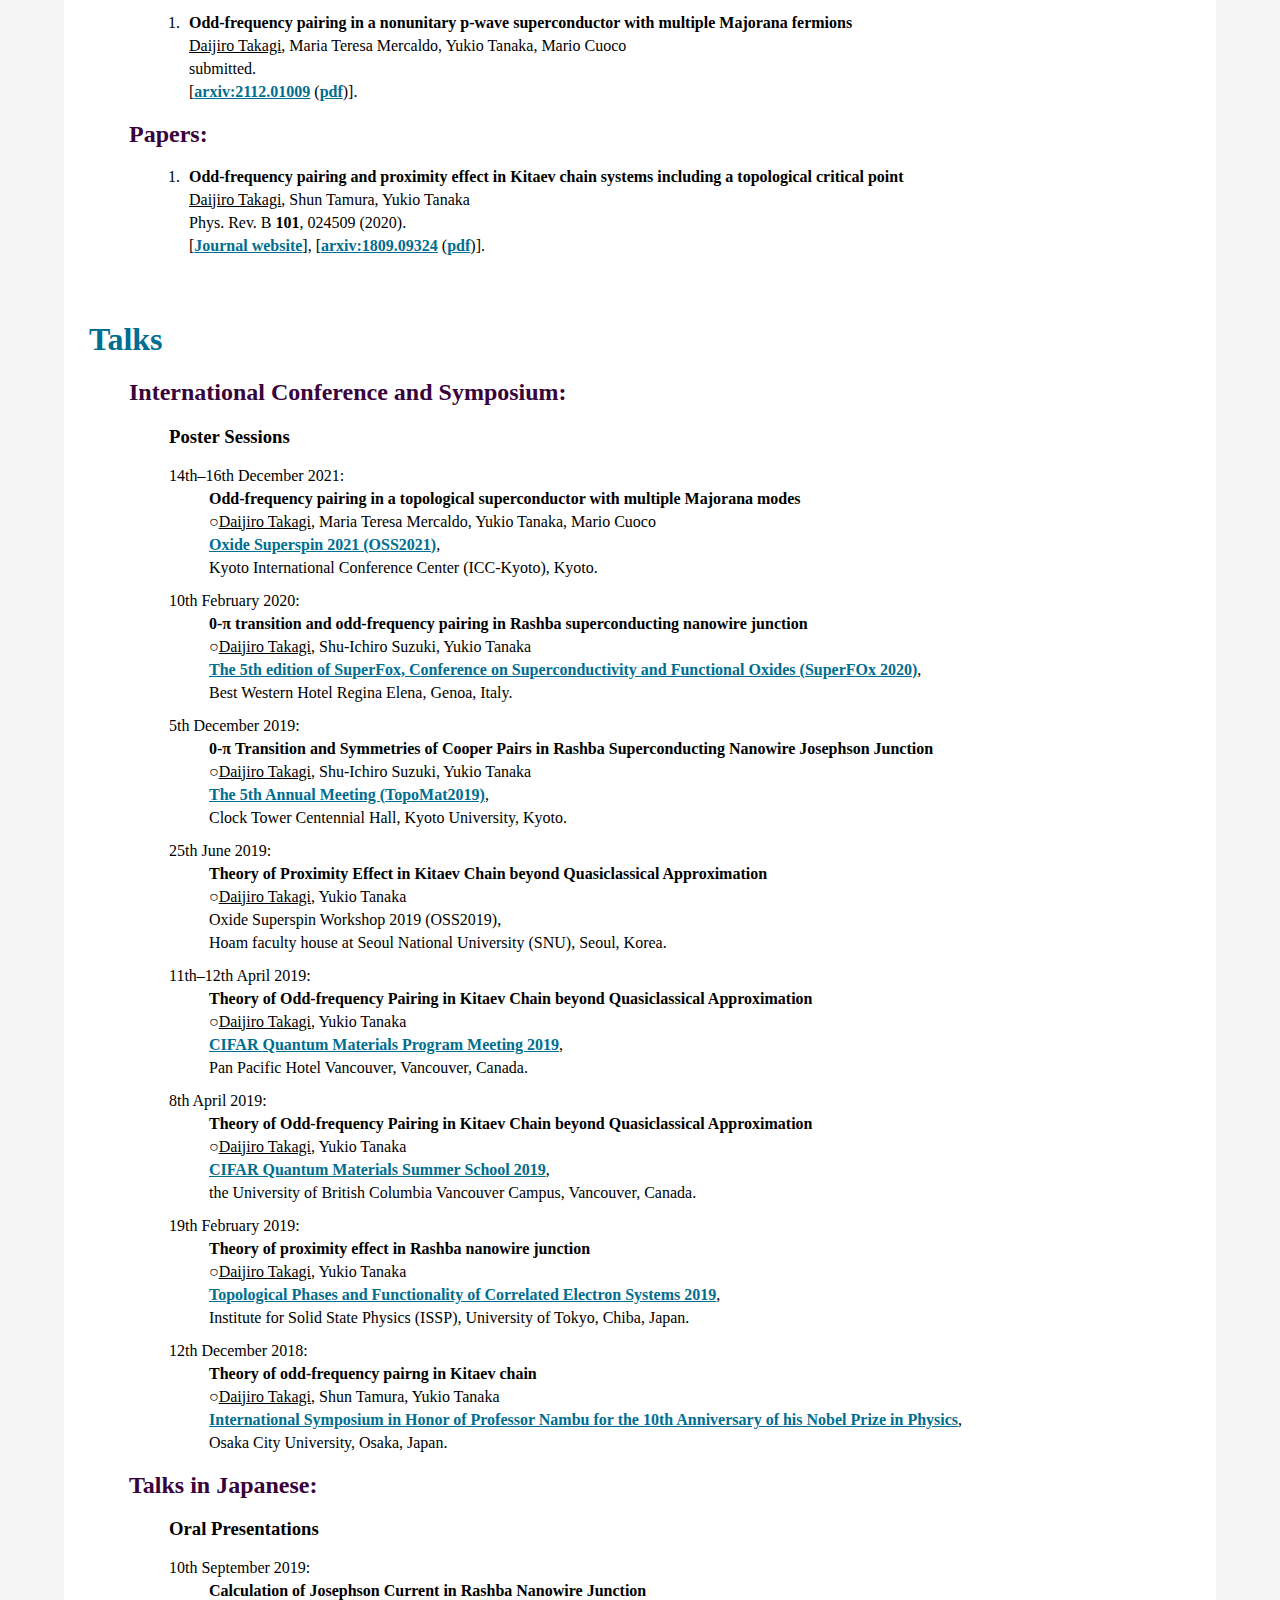
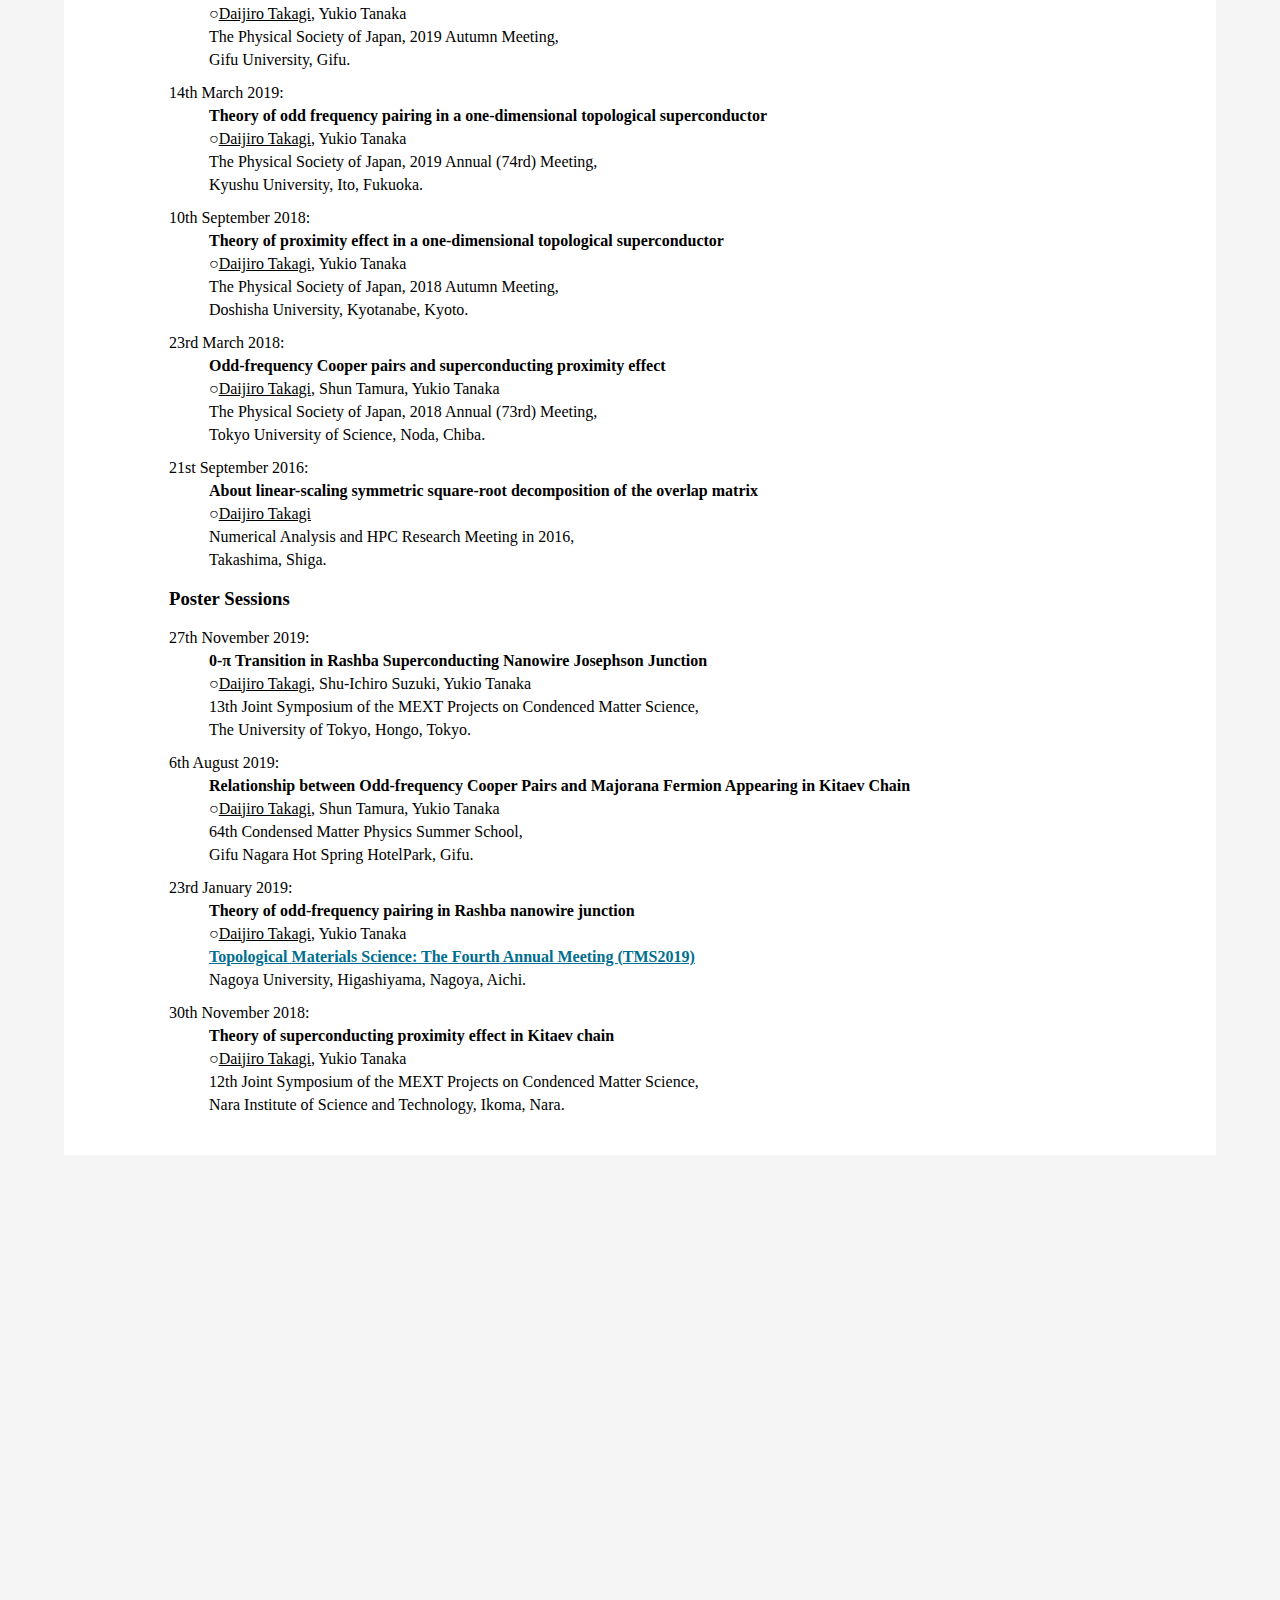
==== commit f431d449: "add award" ====
--- a/eng/index.html
+++ b/eng/index.html
@@ -38,7 +38,7 @@
         <div class="container">
             <div class="main">
                 <div class="name">
-                    <p class="update">Last update date: 8th December 2021</p>
+                    <p class="update">Last update date: 20th December 2021</p>
                     <h2 class="engjp">English &emsp; <a href="../" class="exlink">Japanese</a></h2>
                     <h1 class="localruby" id="00">
                         たかぎ だいじろう
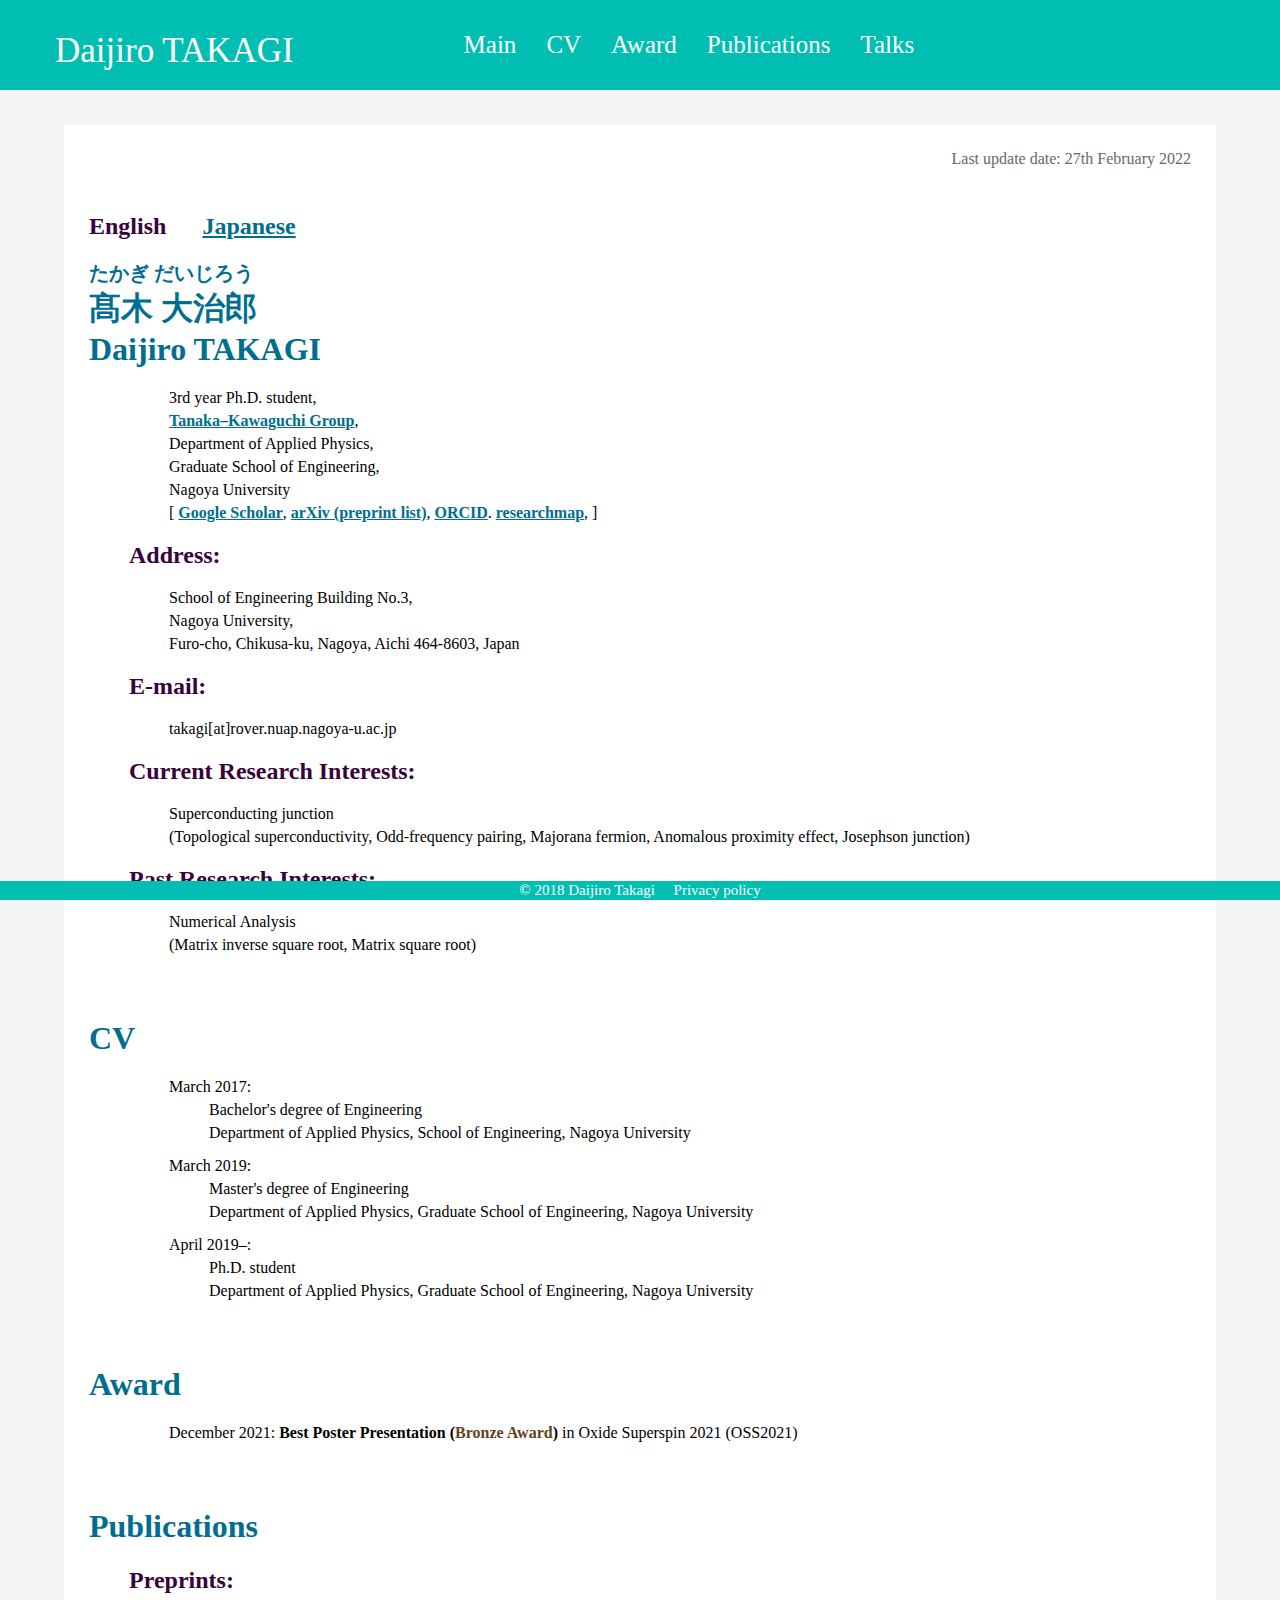
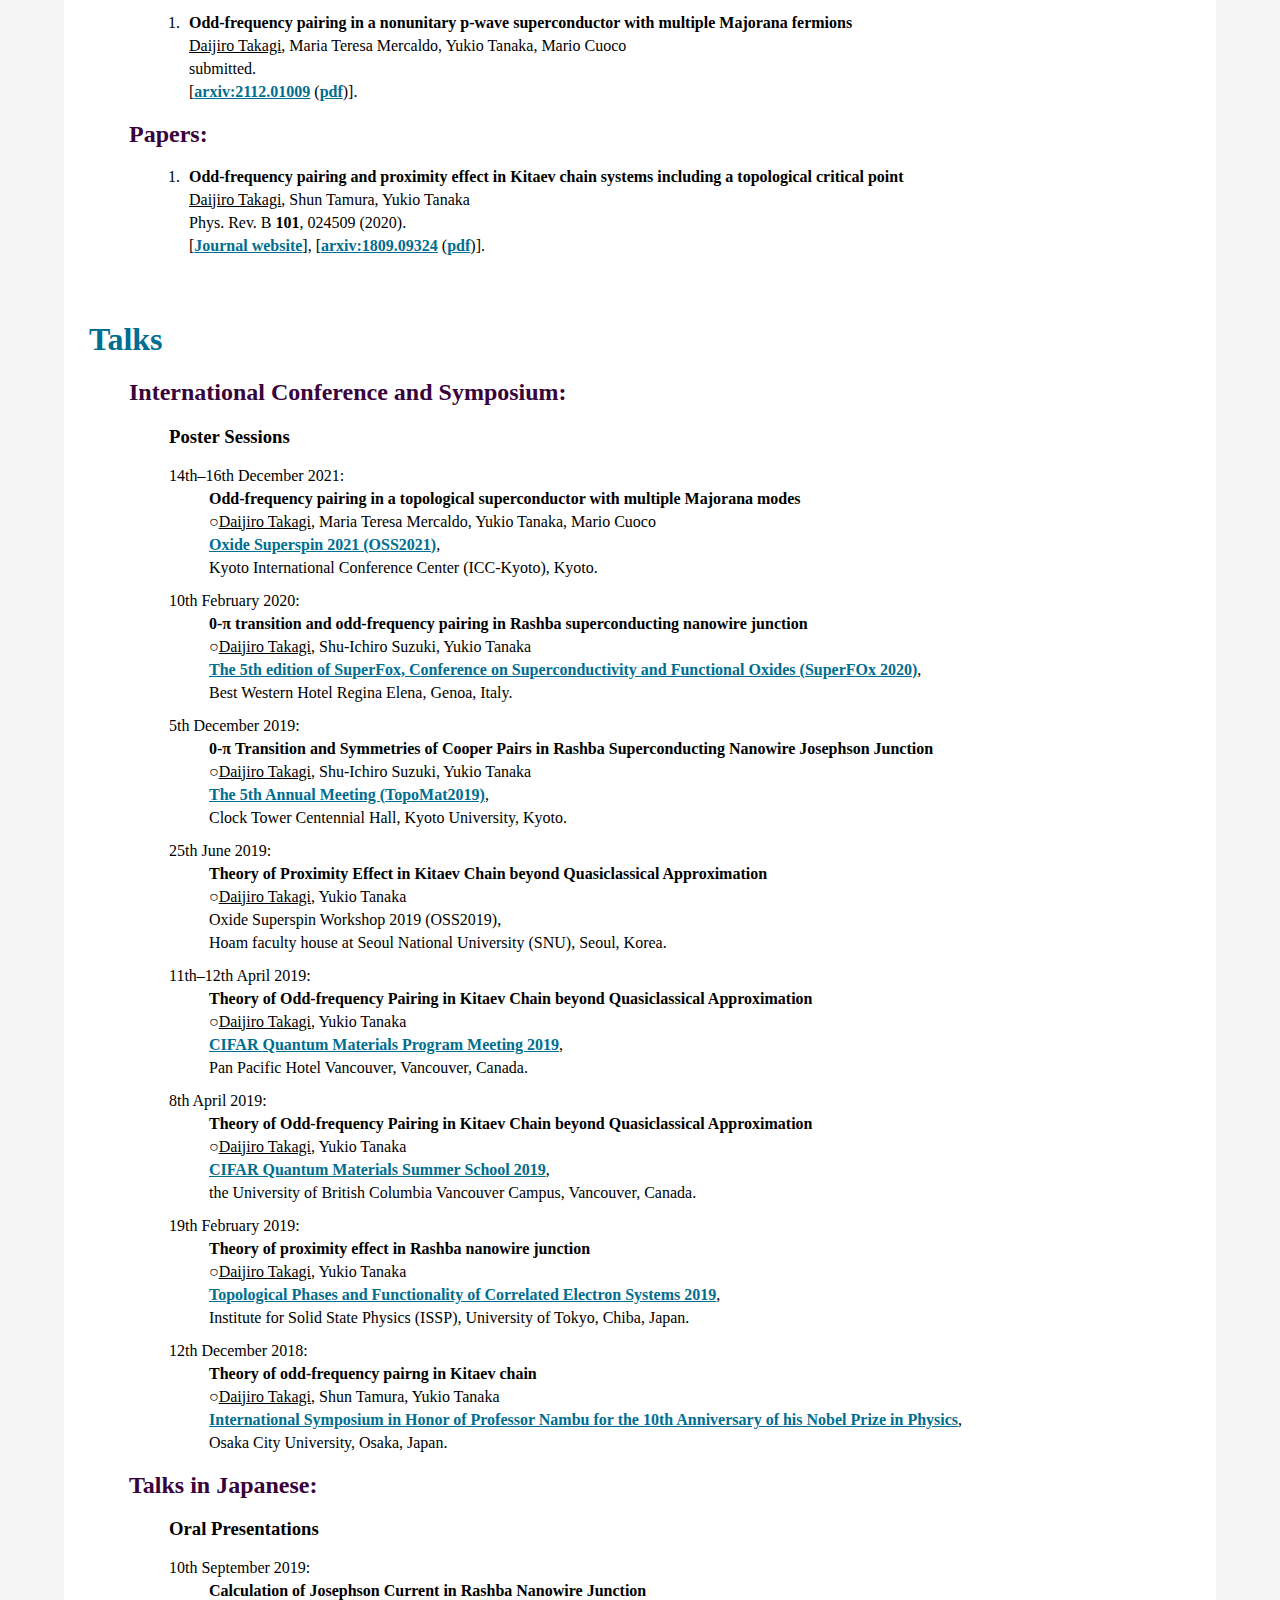
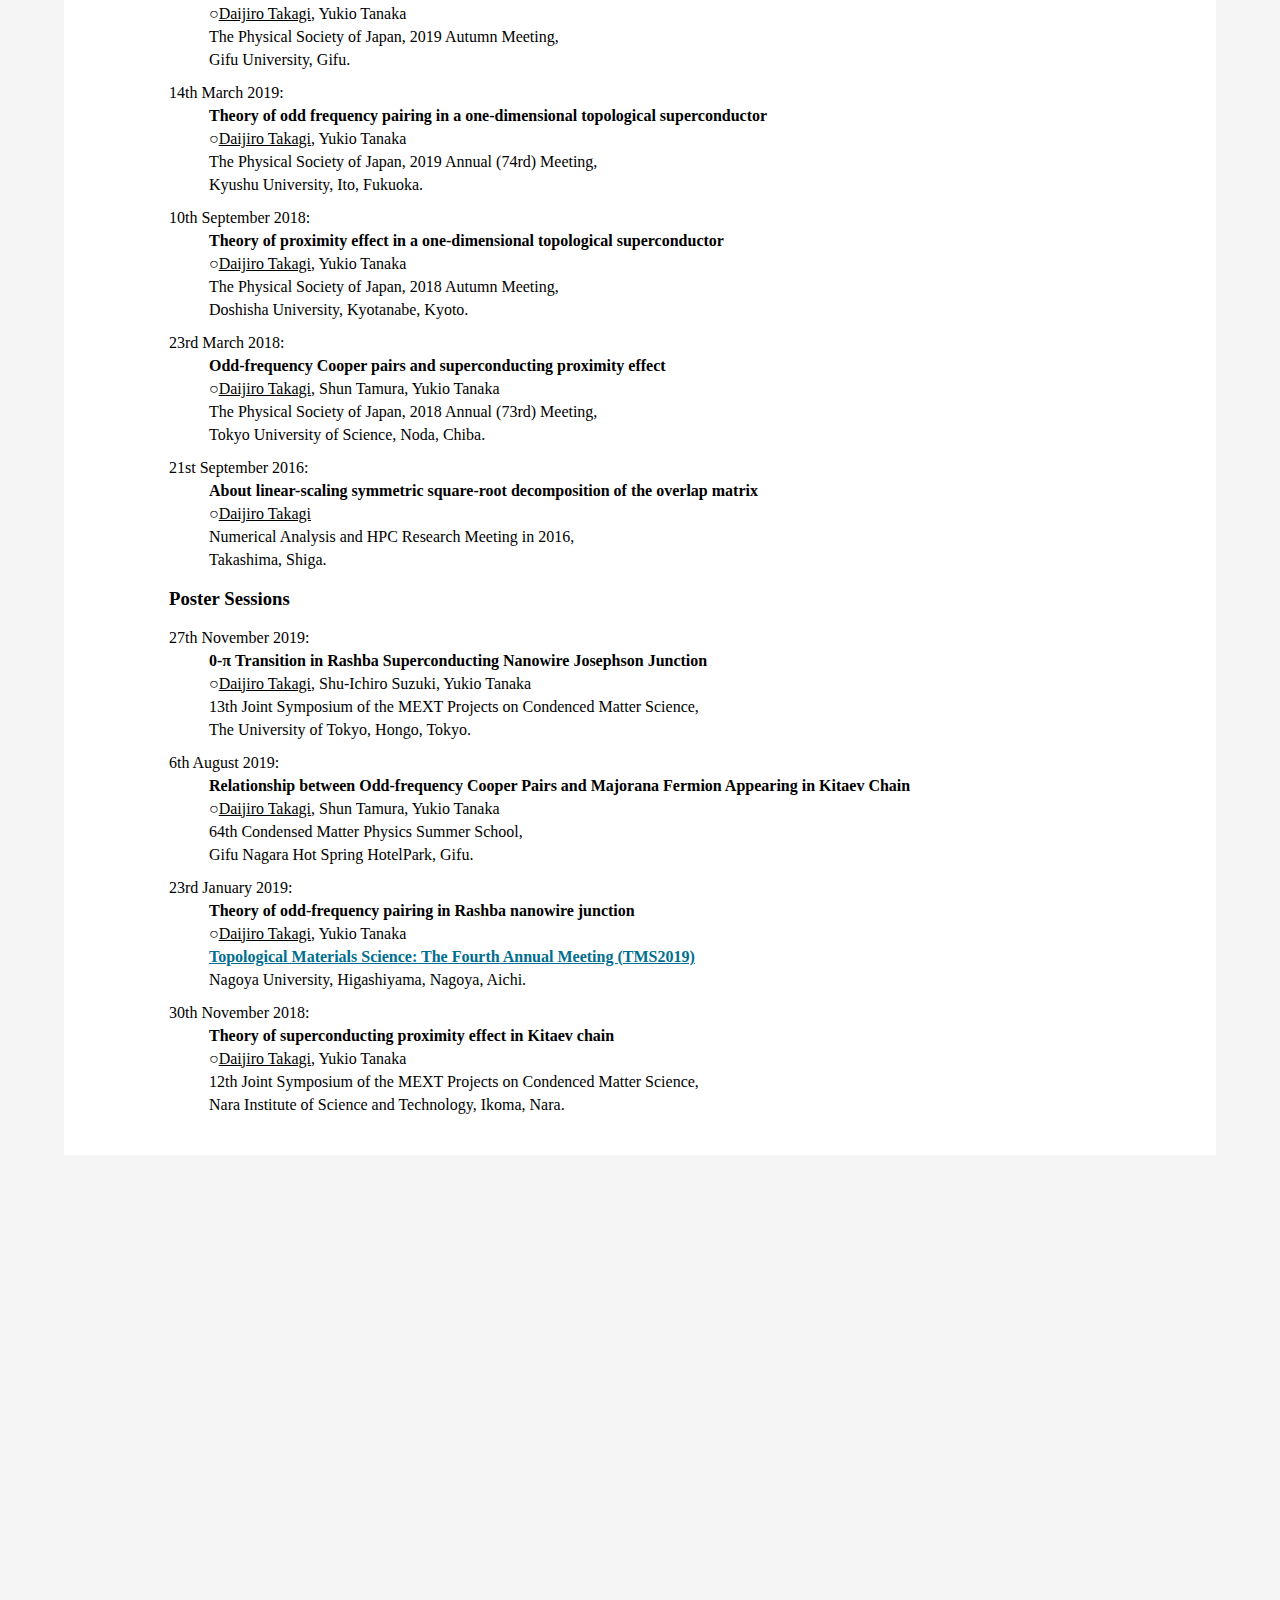
==== commit 57ef5577: "modified link" ====
--- a/eng/index.html
+++ b/eng/index.html
@@ -38,7 +38,7 @@
         <div class="container">
             <div class="main">
                 <div class="name">
-                    <p class="update">Last update date: 20th December 2021</p>
+                    <p class="update">Last update date: 27th February 2022</p>
                     <h2 class="engjp">English &emsp; <a href="../" class="exlink">Japanese</a></h2>
                     <h1 class="localruby" id="00">
                         たかぎ だいじろう
@@ -153,7 +153,7 @@
                         <ul class="listnone">
                         <li><b>0-&pi; Transition and Symmetries of Cooper Pairs in Rashba Superconducting Nanowire Josephson Junction</b></li>
                         <li>&#9675;<u>Daijiro Takagi</u>, Shu-Ichiro Suzuki, Yukio Tanaka</li>
-                        <li><a href="http://topo-mat-sci.jp/meetings/topomat2019/index.html" class="exlink">The 5th Annual Meeting (TopoMat2019)</a>, </li>
+                        <li><a href="https://ss.scphys.kyoto-u.ac.jp/TMS/meetings/topomat2019/index.html" class="exlink">The 5th Annual Meeting (TopoMat2019)</a>, </li>
                         <li>Clock Tower Centennial Hall, Kyoto University, Kyoto.</li>
                         </ul>
                         <li class="date">25th June 2019:</li>
@@ -253,7 +253,7 @@
                             <ul class="listnone">
                                 <li><b>Theory of odd-frequency pairing in Rashba nanowire junction</b></li>
                                 <li>&#9675;<u>Daijiro Takagi</u>, Yukio Tanaka</li>
-                                <li><a href="http://topo-mat-sci.jp/meetings/fourth_annual_meeting/index_e.html" class="exlink">Topological Materials Science: The Fourth Annual Meeting (TMS2019)</a></li>
+                                <li><a href="https://ss.scphys.kyoto-u.ac.jp/TMS/meetings/fourth_annual_meeting/index_e.html" class="exlink">Topological Materials Science: The Fourth Annual Meeting (TMS2019)</a></li>
                                 <li>Nagoya University, Higashiyama, Nagoya, Aichi.</li>
                             </ul>
                             <li class="date">30th November 2018:</li>
--- a/stylesheet.css
+++ b/stylesheet.css
@@ -194,6 +194,12 @@
                 padding:25px 25px 25px 25px;
             }
             /* cvここまで */
+            /* awardここから */
+            div.award{
+                background: #ffffff;
+                padding:25px 25px 25px 25px;
+            }
+            /* awardここまで */
             /* paperここから */
             div.paper{
                 background: #ffffff;
@@ -212,12 +218,6 @@
                 padding:25px 25px 25px 25px;
             }
             /* ppここまで */
-            /* awardここから */
-            div.award{
-                background: #ffffff;
-                padding:25px 25px 25px 25px;
-            }
-            /* awardここまで */
         /* mainここまで */
     /* containerここまで */
     /* footerここから */
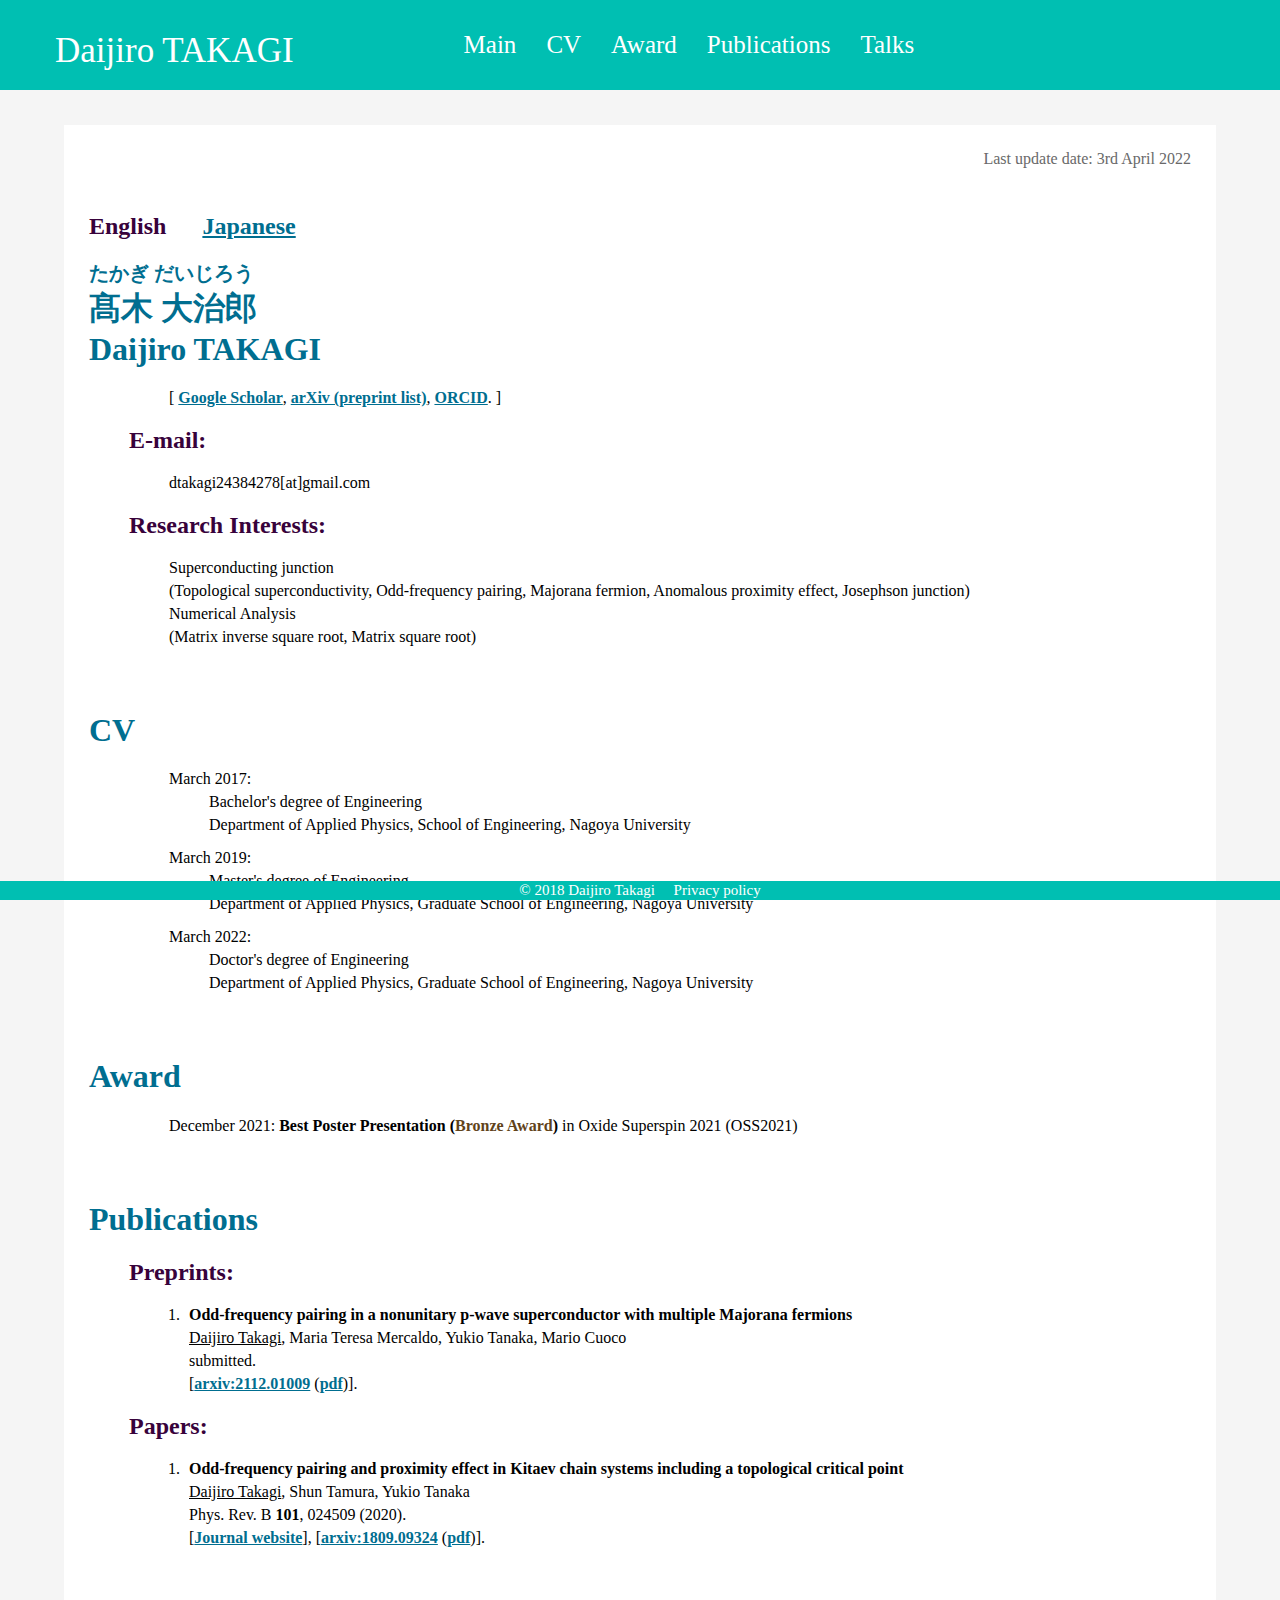
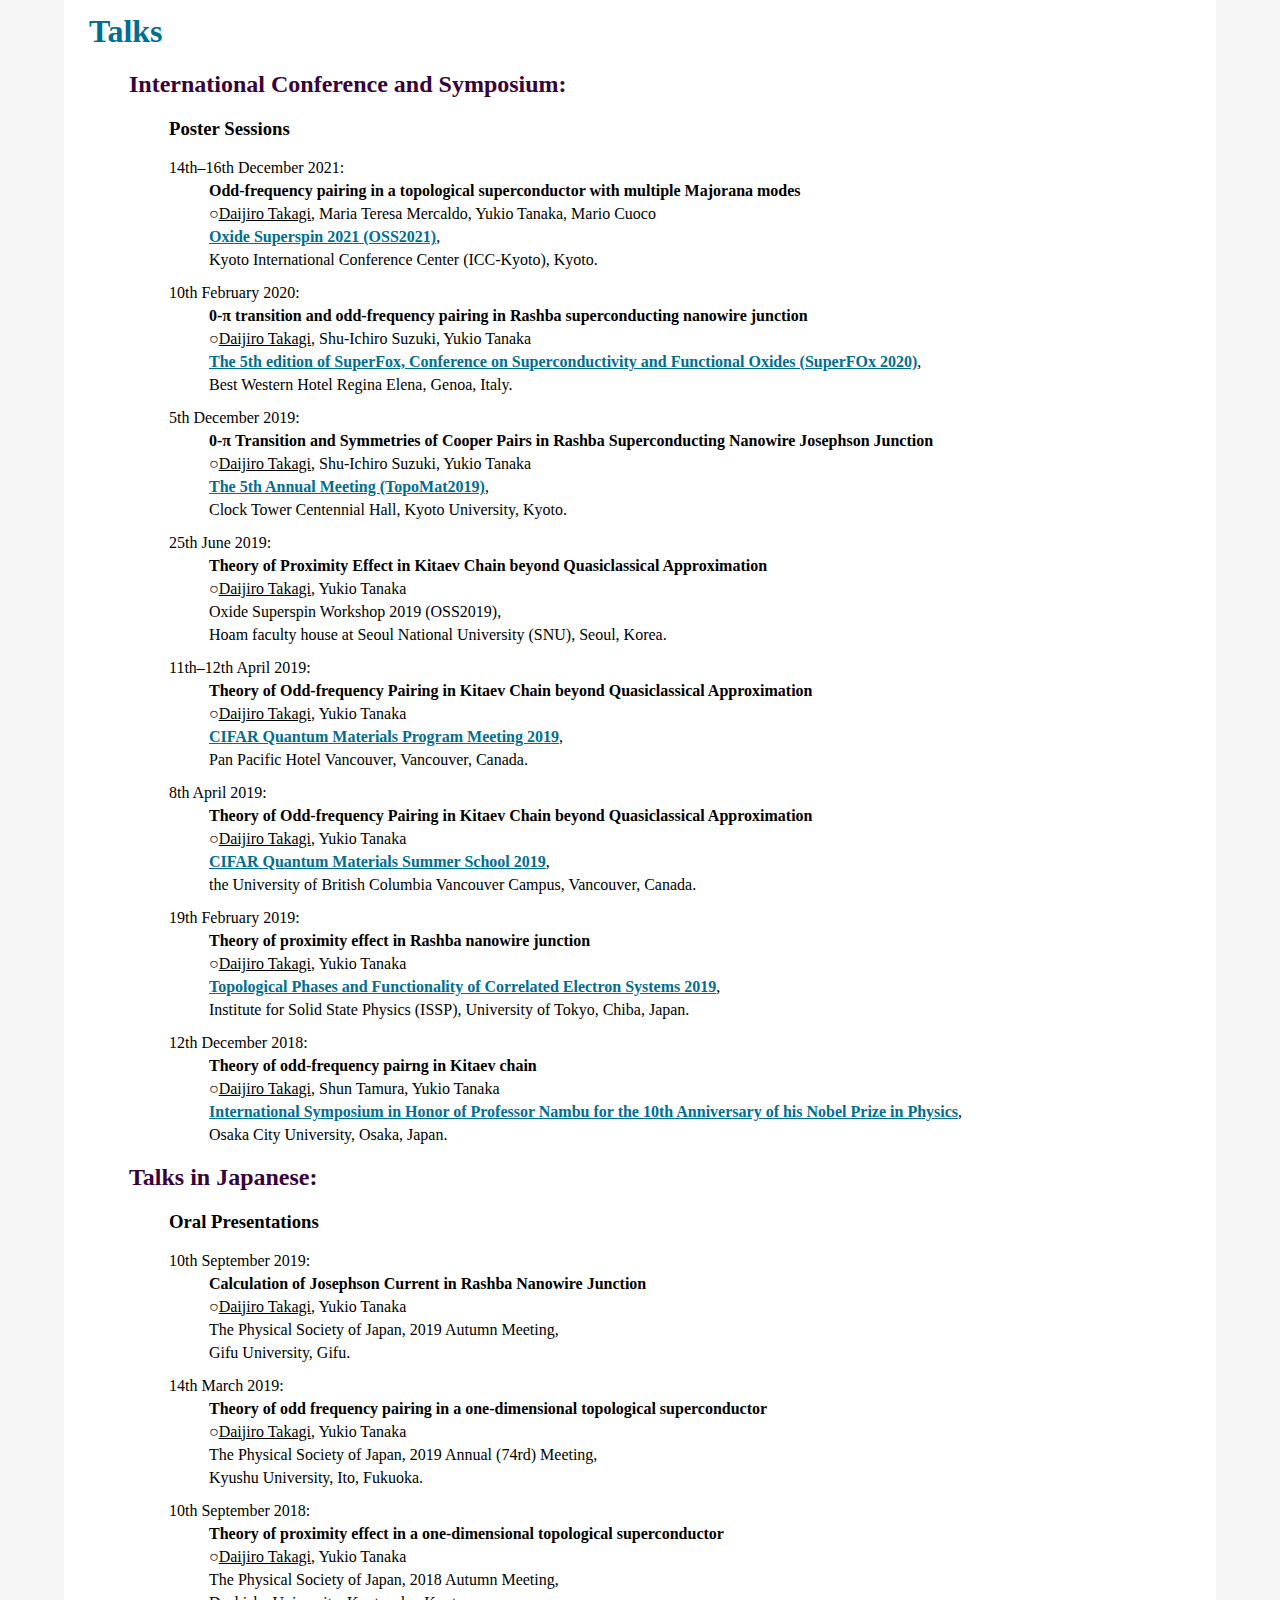
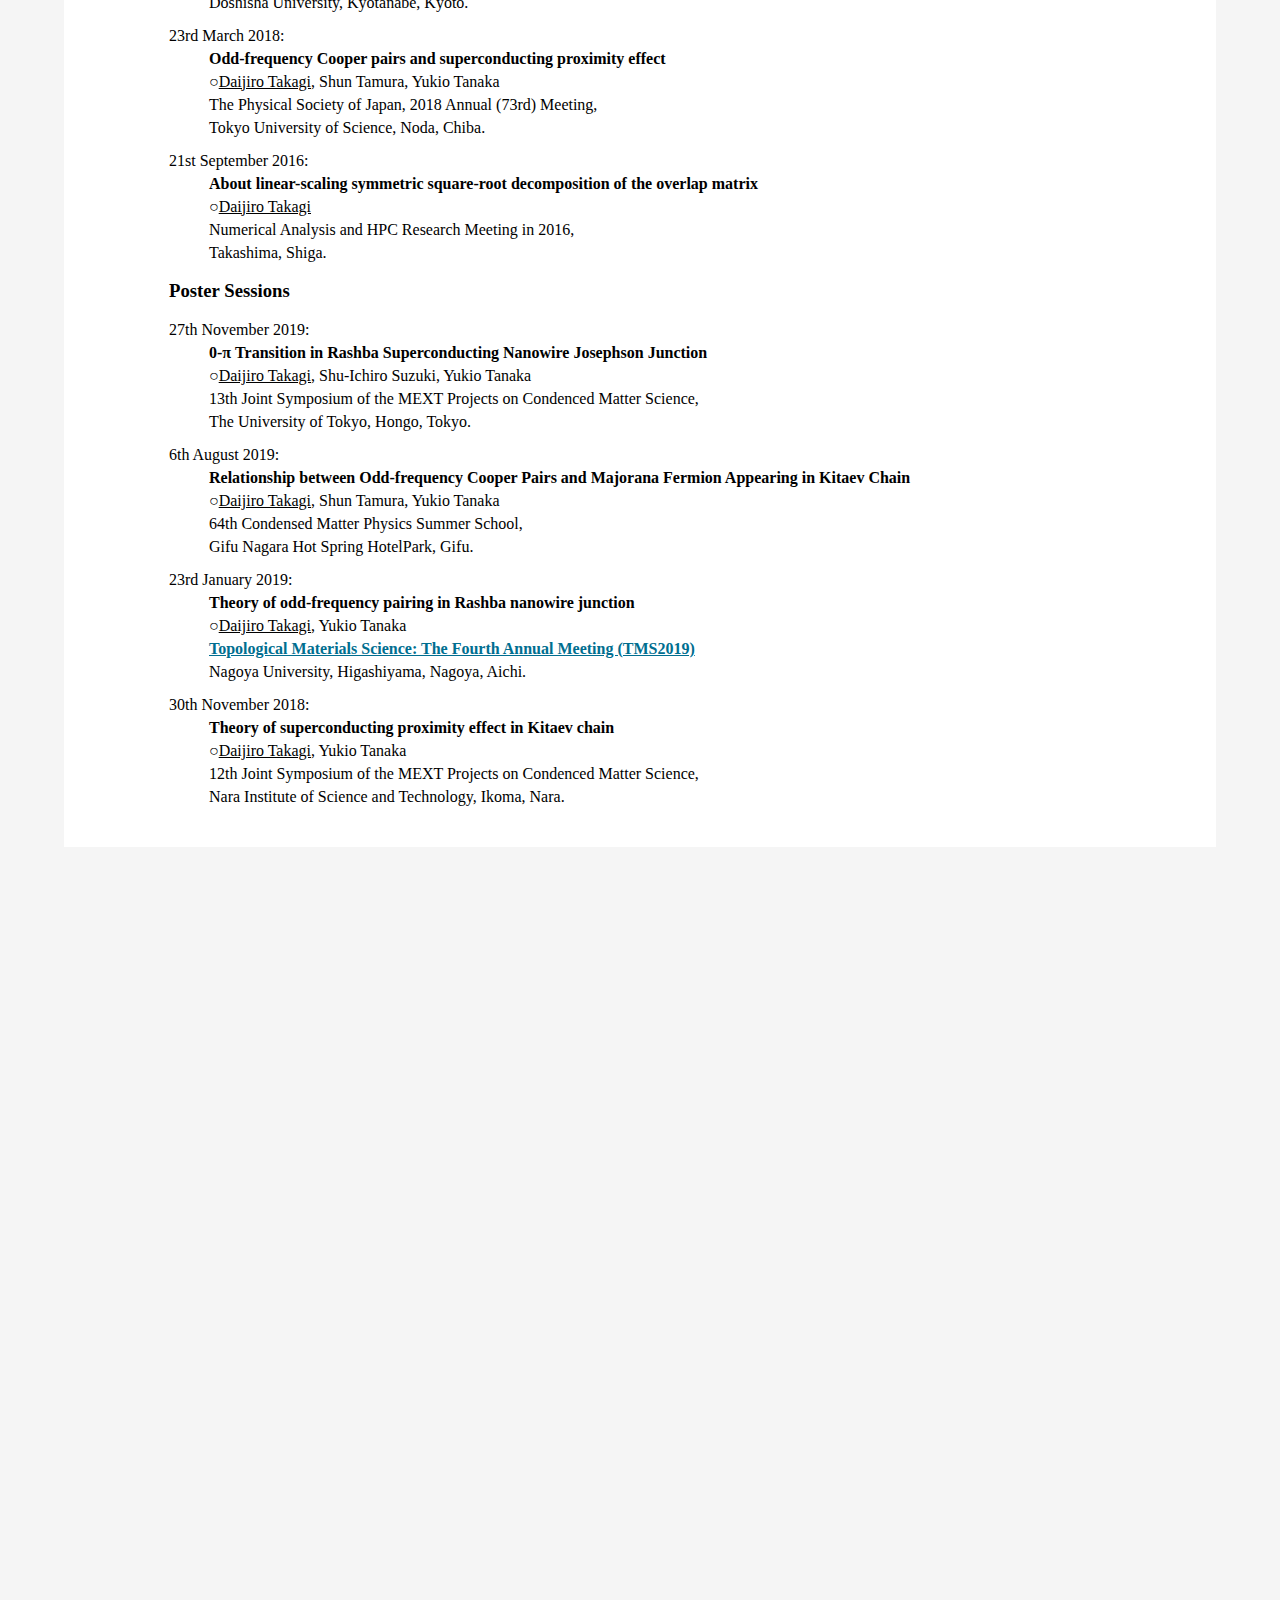
==== commit 7ff64b27: "update cv" ====
--- a/eng/index.html
+++ b/eng/index.html
@@ -38,7 +38,7 @@
         <div class="container">
             <div class="main">
                 <div class="name">
-                    <p class="update">Last update date: 27th February 2022</p>
+                    <p class="update">Last update date: 3rd April 2022</p>
                     <h2 class="engjp">English &emsp; <a href="../" class="exlink">Japanese</a></h2>
                     <h1 class="localruby" id="00">
                         たかぎ だいじろう
@@ -50,35 +50,20 @@
                     <ul class="listnone">
                         <li><h2 class="local"></h2></li>
                         <ul class="listnone">
-                            <li>3rd year Ph.D. student,</li>
-                            <li><a href="http://www.rover.nuap.nagoya-u.ac.jp/index-e.html" class="exlink">Tanaka&ndash;Kawaguchi Group</a>,</li>
-                            <li>Department of Applied Physics,</li>
-                            <li>Graduate School of Engineering,</li>
-                            <li>Nagoya University</li>
                             <li>[
                                 <a href="https://scholar.google.co.jp/citations?user=e6NhP4wAAAAJ&hl=en" class="exlink">Google Scholar</a>, 
                                 <a href="https://arxiv.org/a/takagi_d_1.html" class="exlink">arXiv (preprint list)</a>,
                                 <a href="https://orcid.org/0000-0003-2230-8287" class="exlink">ORCID</a>.
-                                <a href="https://researchmap.jp/d-j-takagi?lang=en" class="exlink">researchmap</a>,
                                 ]</li>
                         </ul>
-                        <li><h2 class="local">Address:</h2></li>
-                        <ul class="listnone">
-                            <li>School of Engineering Building No.3,</li>
-                            <li>Nagoya University,</li>
-                            <li>Furo-cho, Chikusa-ku, Nagoya, Aichi 464-8603, Japan</li>
-                        </ul>
                         <li><h2 class="local">E-mail:</h2></li>
                         <ul class="listnone">
-                            <li>takagi[at]rover.nuap.nagoya-u.ac.jp</li>
-                        </ul>
-                        <li><h2 class="local">Current Research Interests:</h2></li>
+                            <li>dtakagi24384278[at]gmail.com</li>
+                        </ul>
+                        <li><h2 class="local">Research Interests:</h2></li>
                         <ul class="listnone">
                             <li>Superconducting junction</li>
                             <li>(Topological superconductivity, Odd-frequency pairing, Majorana fermion, Anomalous proximity effect, Josephson junction)</li>
-                        </ul>
-                        <li><h2 class="local">Past Research Interests:</h2></li>
-                        <ul class="listnone">
                             <li>Numerical Analysis</li>
                             <li>(Matrix inverse square root, Matrix square root)</li>
                         </ul>
@@ -97,9 +82,9 @@
                                 <li class="cveng">Master's degree of Engineering</li>
                                 <li class="cveng">Department of Applied Physics, Graduate School of Engineering, Nagoya University</li>
                             </ul>
-                        <li class="cvdateeng">April 2019&ndash;:</li>
-                        <ul class="listnone">
-                        <li class="cveng">Ph.D. student</li>
+                        <li class="cvdateeng">March 2022:</li>
+                        <ul class="listnone">
+                        <li class="cveng">Doctor's degree of Engineering</li>
                         <li class="cveng">Department of Applied Physics, Graduate School of Engineering, Nagoya University</li>
                         </ul>
                     </ul>
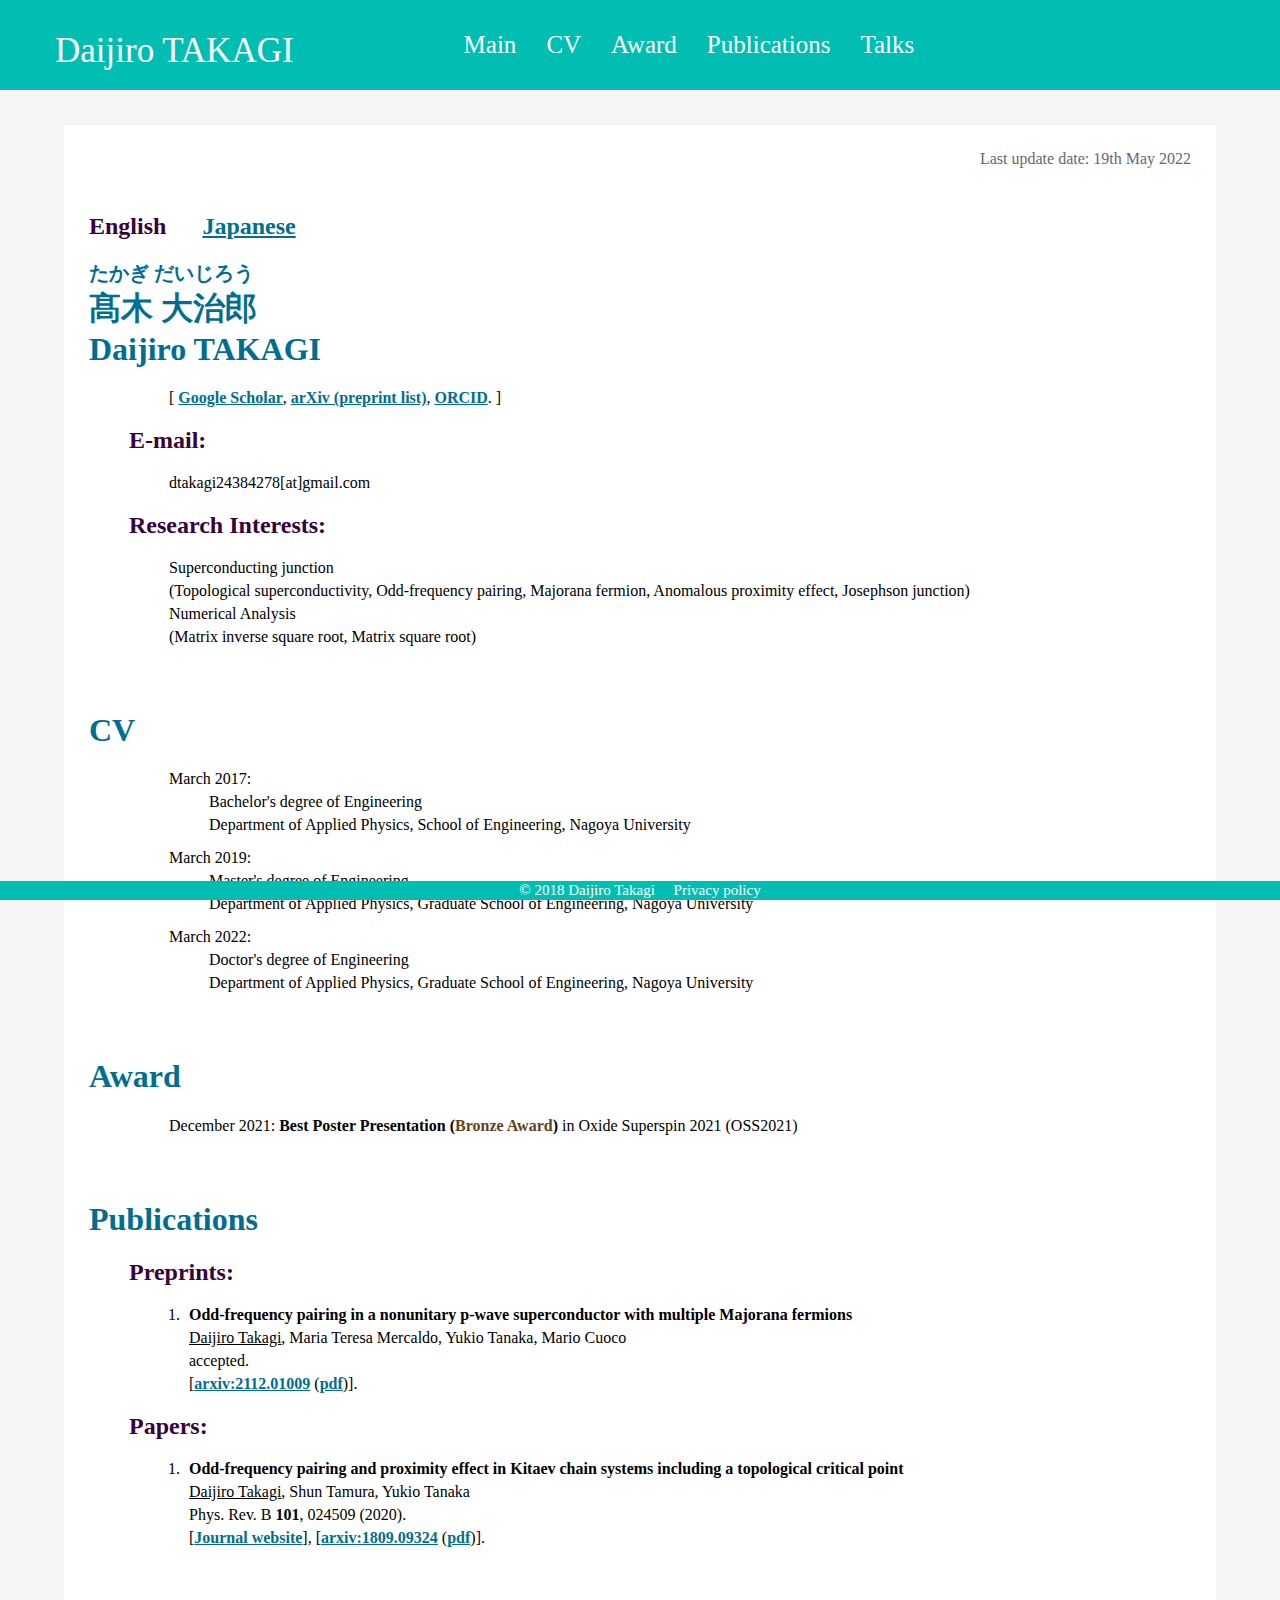
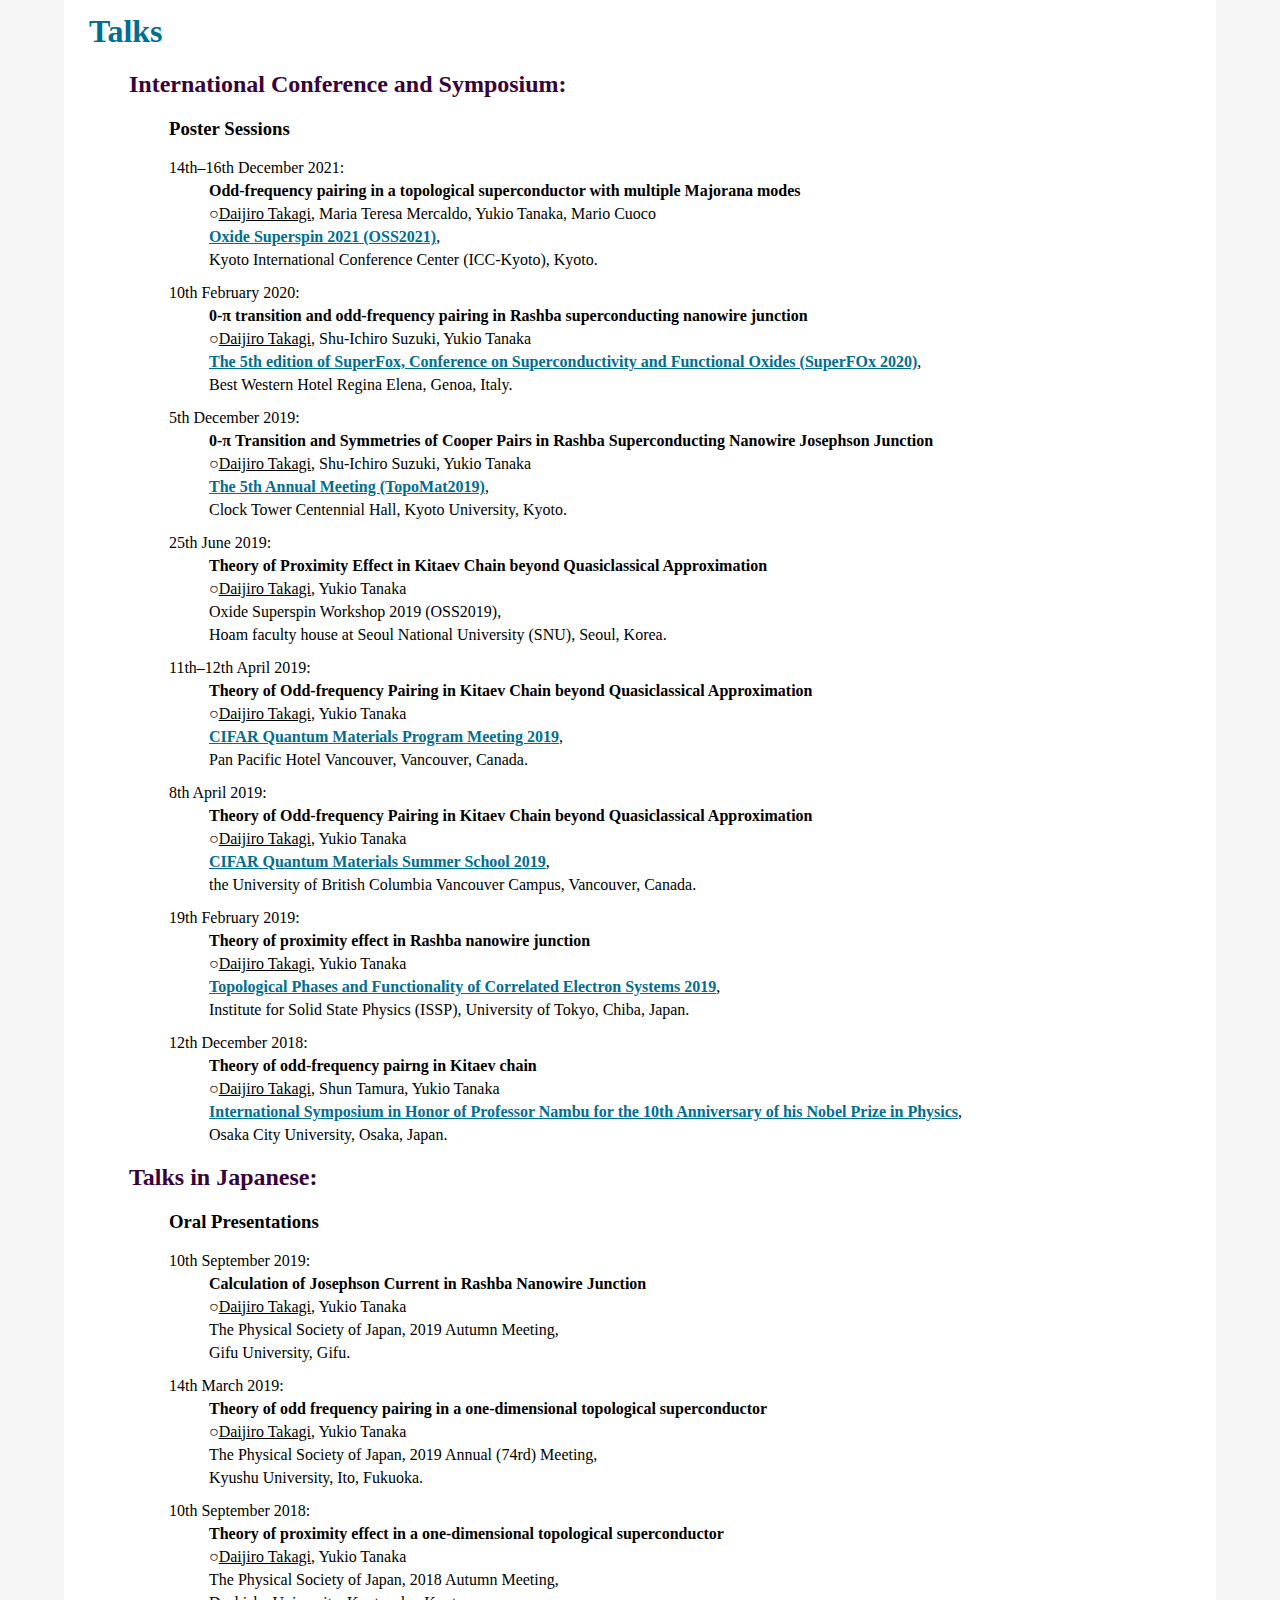
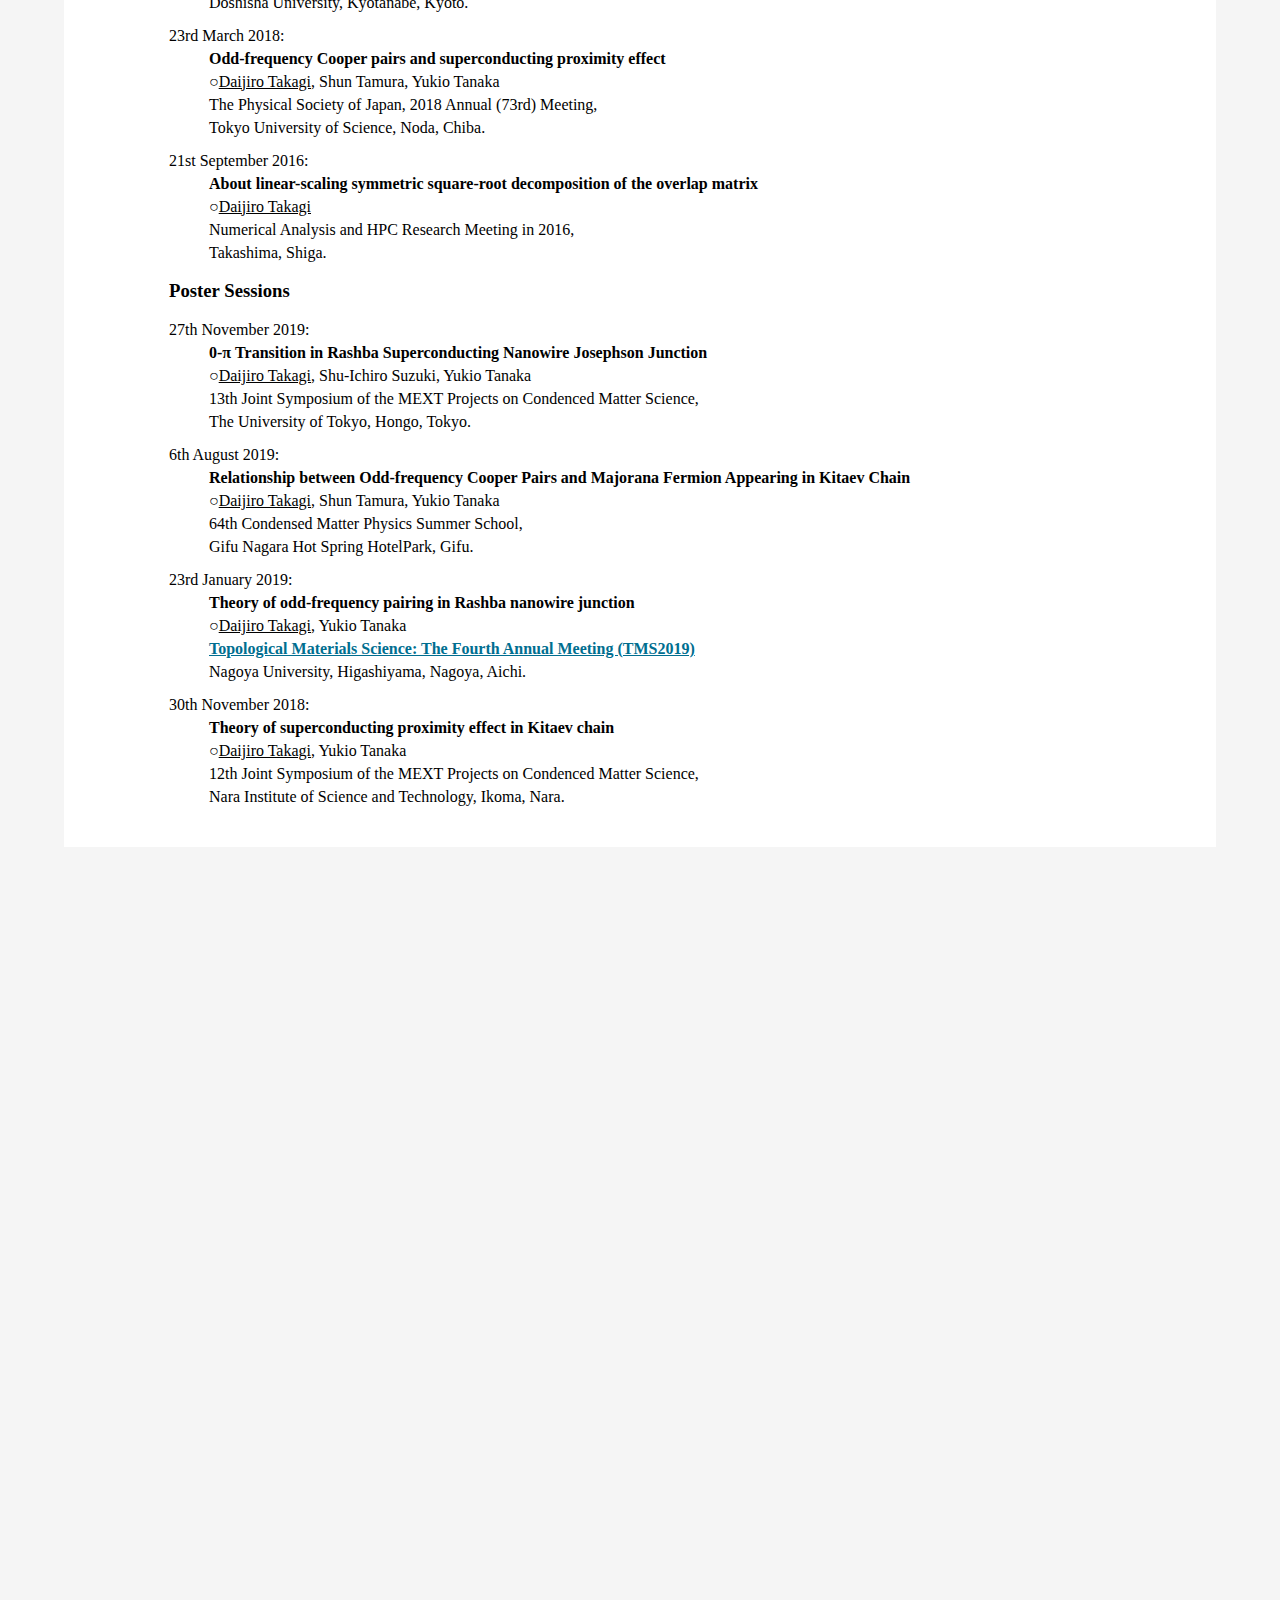
==== commit 3954b2f8: "update status" ====
--- a/eng/index.html
+++ b/eng/index.html
@@ -38,7 +38,7 @@
         <div class="container">
             <div class="main">
                 <div class="name">
-                    <p class="update">Last update date: 3rd April 2022</p>
+                    <p class="update">Last update date: 19th May 2022</p>
                     <h2 class="engjp">English &emsp; <a href="../" class="exlink">Japanese</a></h2>
                     <h1 class="localruby" id="00">
                         たかぎ だいじろう
@@ -102,7 +102,7 @@
                         <ol>
                             <li class="paper"><b>Odd-frequency pairing in a nonunitary p-wave superconductor with multiple Majorana fermions </b></li>
                             <li class="paperlistnone"><u>Daijiro Takagi</u>, Maria Teresa Mercaldo, Yukio Tanaka, Mario Cuoco</li>
-                            <li class="paperlistnone">submitted.</li>
+                            <li class="paperlistnone">accepted.</li>
                             <li class="paperlistnone">[<a href="https://arxiv.org/abs/2112.01009" class="exlink">arxiv:2112.01009</a> (<a href="https://arxiv.org/pdf/2112.01009.pdf" class="exlink">pdf</a>)].</li>
                         </ol>
                         <li><h2 class="local">Papers:</h2></li>
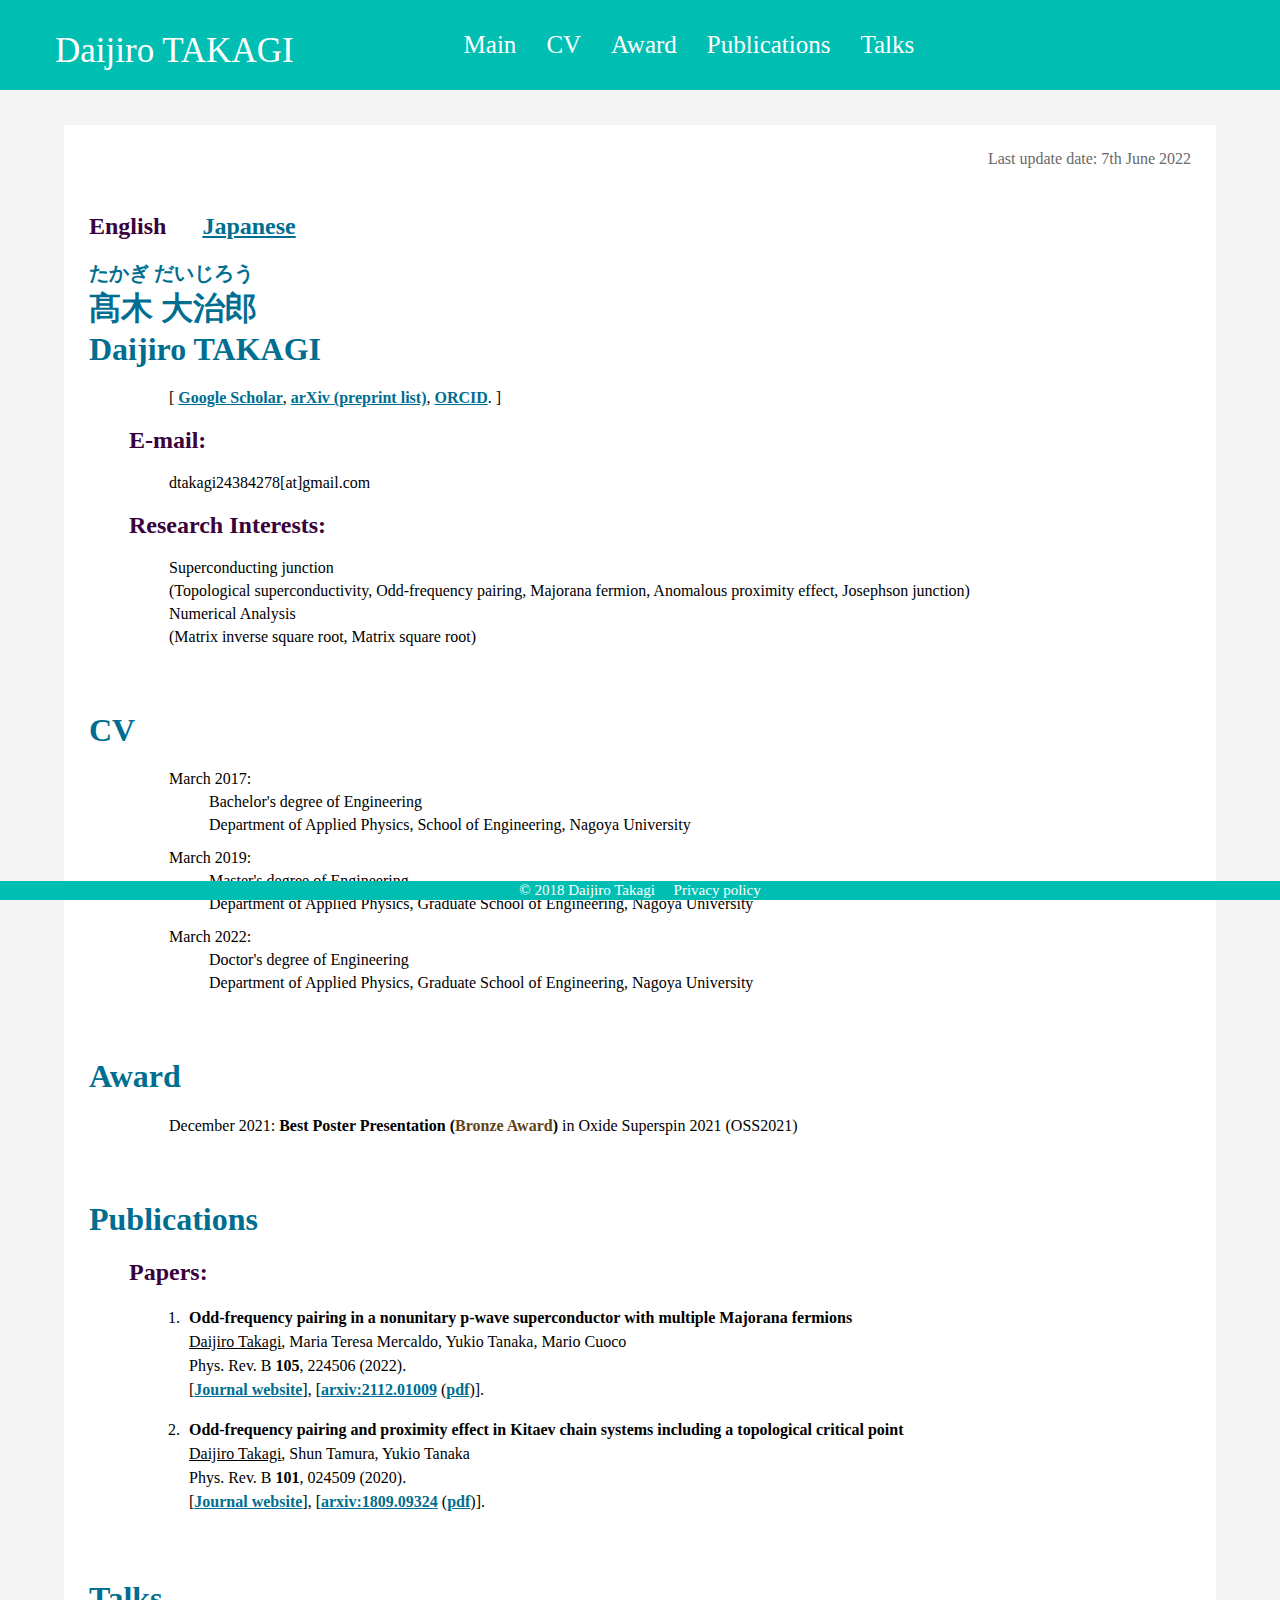
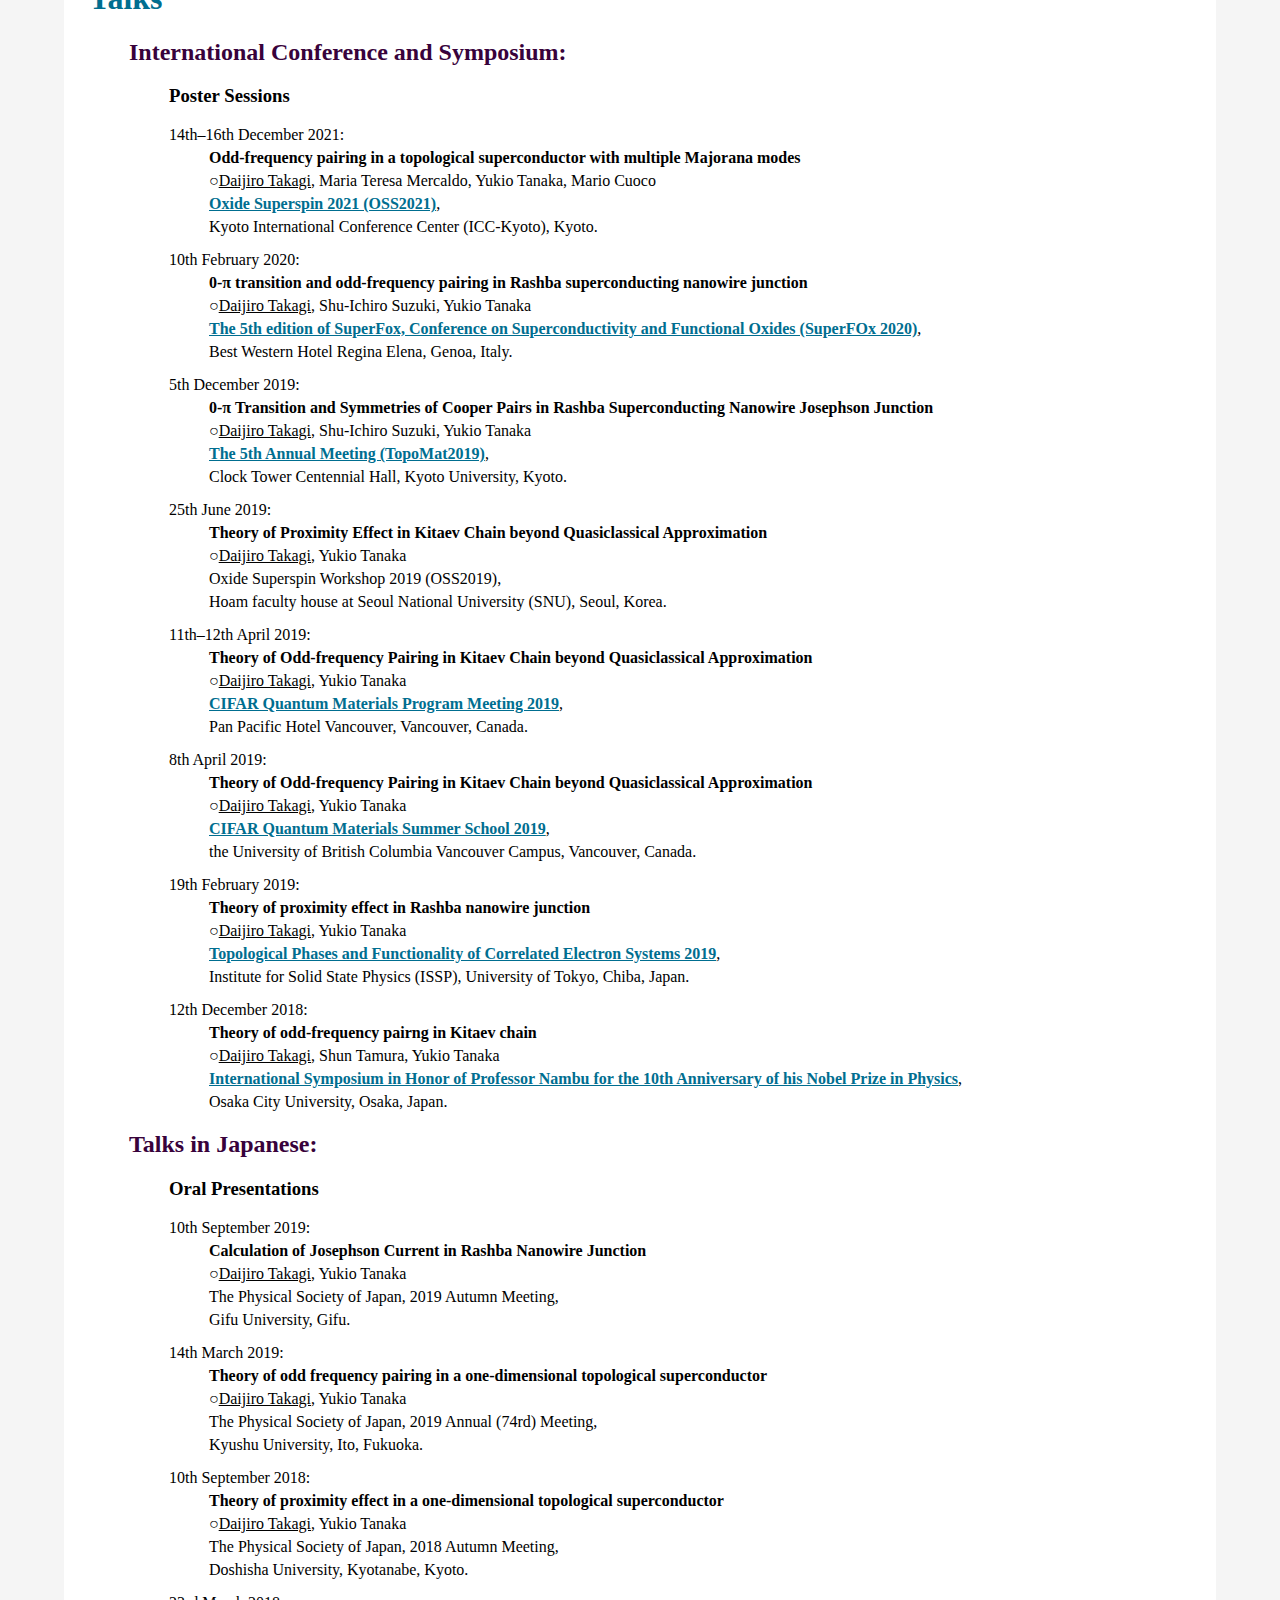
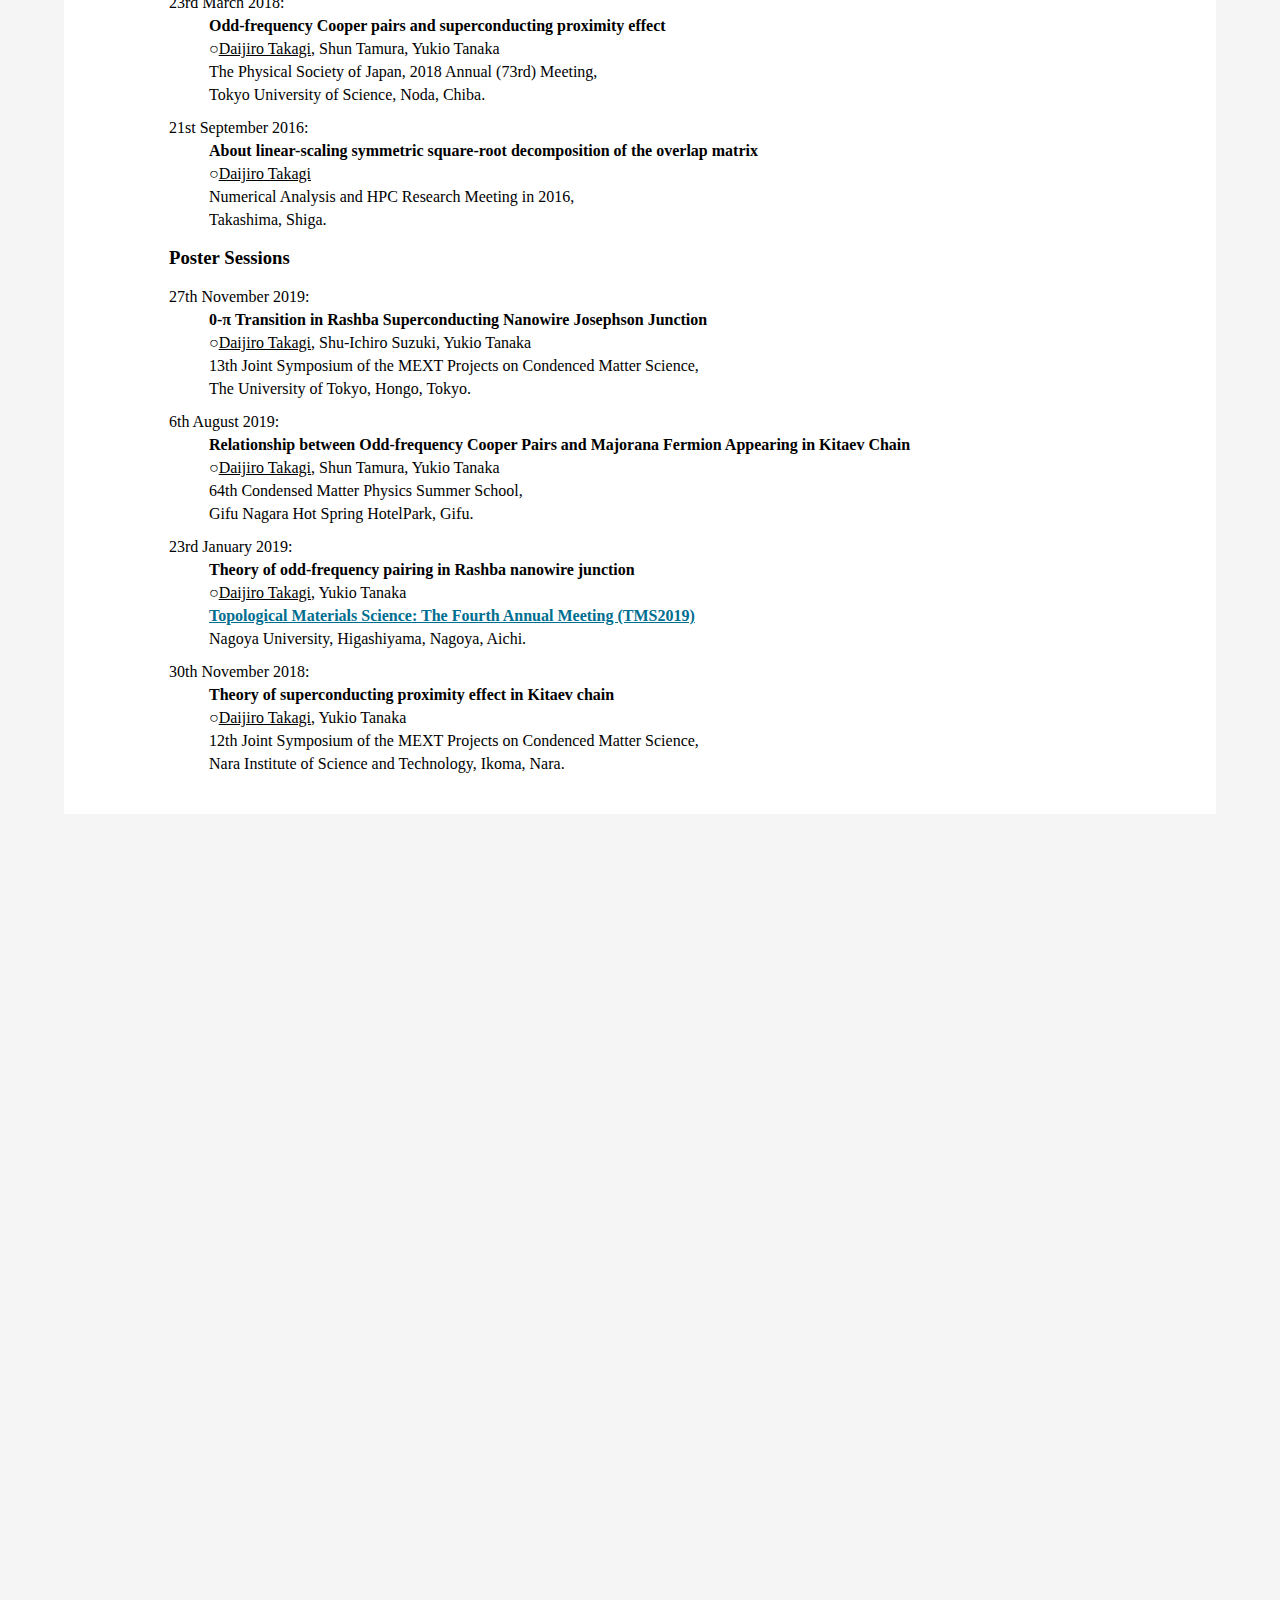
==== commit de87c0fc: "update papers" ====
--- a/eng/index.html
+++ b/eng/index.html
@@ -38,7 +38,7 @@
         <div class="container">
             <div class="main">
                 <div class="name">
-                    <p class="update">Last update date: 19th May 2022</p>
+                    <p class="update">Last update date: 7th June 2022</p>
                     <h2 class="engjp">English &emsp; <a href="../" class="exlink">Japanese</a></h2>
                     <h1 class="localruby" id="00">
                         たかぎ だいじろう
@@ -98,19 +98,17 @@
                 <div class="cv">
                     <h1 class="local" id="03">Publications</h1>
                     <ul class="listnone">
-                        <li><h2 class="local">Preprints:</h2></li>
-                        <ol>
-                            <li class="paper"><b>Odd-frequency pairing in a nonunitary p-wave superconductor with multiple Majorana fermions </b></li>
-                            <li class="paperlistnone"><u>Daijiro Takagi</u>, Maria Teresa Mercaldo, Yukio Tanaka, Mario Cuoco</li>
-                            <li class="paperlistnone">accepted.</li>
-                            <li class="paperlistnone">[<a href="https://arxiv.org/abs/2112.01009" class="exlink">arxiv:2112.01009</a> (<a href="https://arxiv.org/pdf/2112.01009.pdf" class="exlink">pdf</a>)].</li>
-                        </ol>
+                        <!-- <li><h2 class="local">Preprints:</h2></li> -->
                         <li><h2 class="local">Papers:</h2></li>
                         <ol>
-                            <li class="paper"><b>Odd-frequency pairing and proximity effect in Kitaev chain systems including a topological critical point</b></li>
-                            <li class="paperlistnone"><u>Daijiro Takagi</u>, Shun Tamura, Yukio Tanaka</li>
-                            <li class="paperlistnone">Phys. Rev. B <b>101</b>, 024509 (2020).</li>
-                            <li class="paperlistnone">[<a href="https://link.aps.org/doi/10.1103/PhysRevB.101.024509" class="exlink">Journal website</a>], [<a href="https://arxiv.org/abs/1809.09324" class="exlink">arxiv:1809.09324</a> (<a href="https://arxiv.org/pdf/1809.09324.pdf" class="exlink">pdf</a>)].</li>
+                            <li class="paper"><p class=main><b>Odd-frequency pairing in a nonunitary p-wave superconductor with multiple Majorana fermions </b></br>
+                            <u>Daijiro Takagi</u>, Maria Teresa Mercaldo, Yukio Tanaka, Mario Cuoco<br>
+                            Phys. Rev. B <b>105</b>, 224506 (2022).<br>
+                            [<a href="https://journals.aps.org/prb/abstract/10.1103/PhysRevB.105.224506" class="exlink">Journal website</a>], [<a href="https://arxiv.org/abs/2112.01009" class="exlink">arxiv:2112.01009</a> (<a href="https://arxiv.org/pdf/2112.01009.pdf" class="exlink">pdf</a>)].</p></li>
+                            <li class="paper"><p class=main><b>Odd-frequency pairing and proximity effect in Kitaev chain systems including a topological critical point</b><br>
+                            <u>Daijiro Takagi</u>, Shun Tamura, Yukio Tanaka<br>
+                            Phys. Rev. B <b>101</b>, 024509 (2020).<br>
+                            [<a href="https://link.aps.org/doi/10.1103/PhysRevB.101.024509" class="exlink">Journal website</a>], [<a href="https://arxiv.org/abs/1809.09324" class="exlink">arxiv:1809.09324</a> (<a href="https://arxiv.org/pdf/1809.09324.pdf" class="exlink">pdf</a>)].</p></li>
                         </ol>
                     </ul>
                 </div>
--- a/stylesheet.css
+++ b/stylesheet.css
@@ -36,6 +36,9 @@
     margin:0;
     padding:25px 0 25px 0;
     color:#696969;
+}
+p.main {
+    line-height:150%;
 }
 
 ul li{
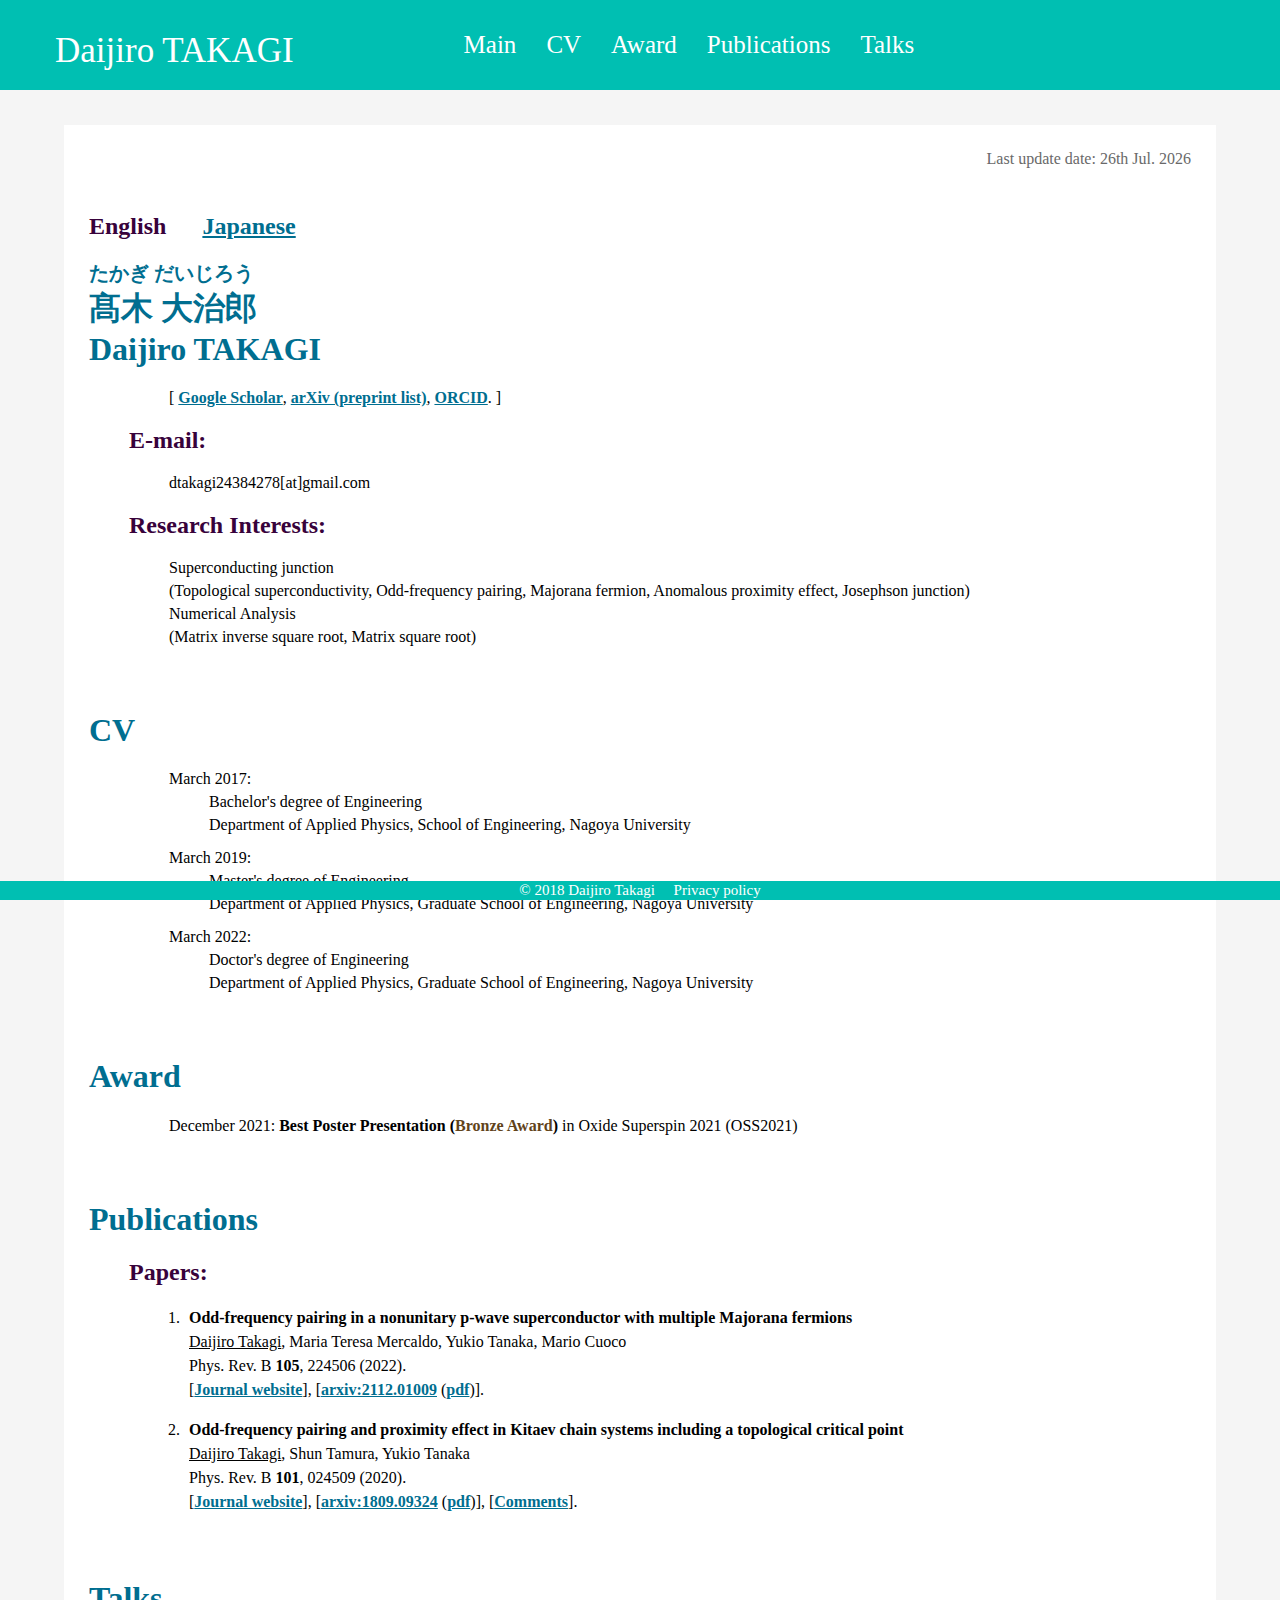
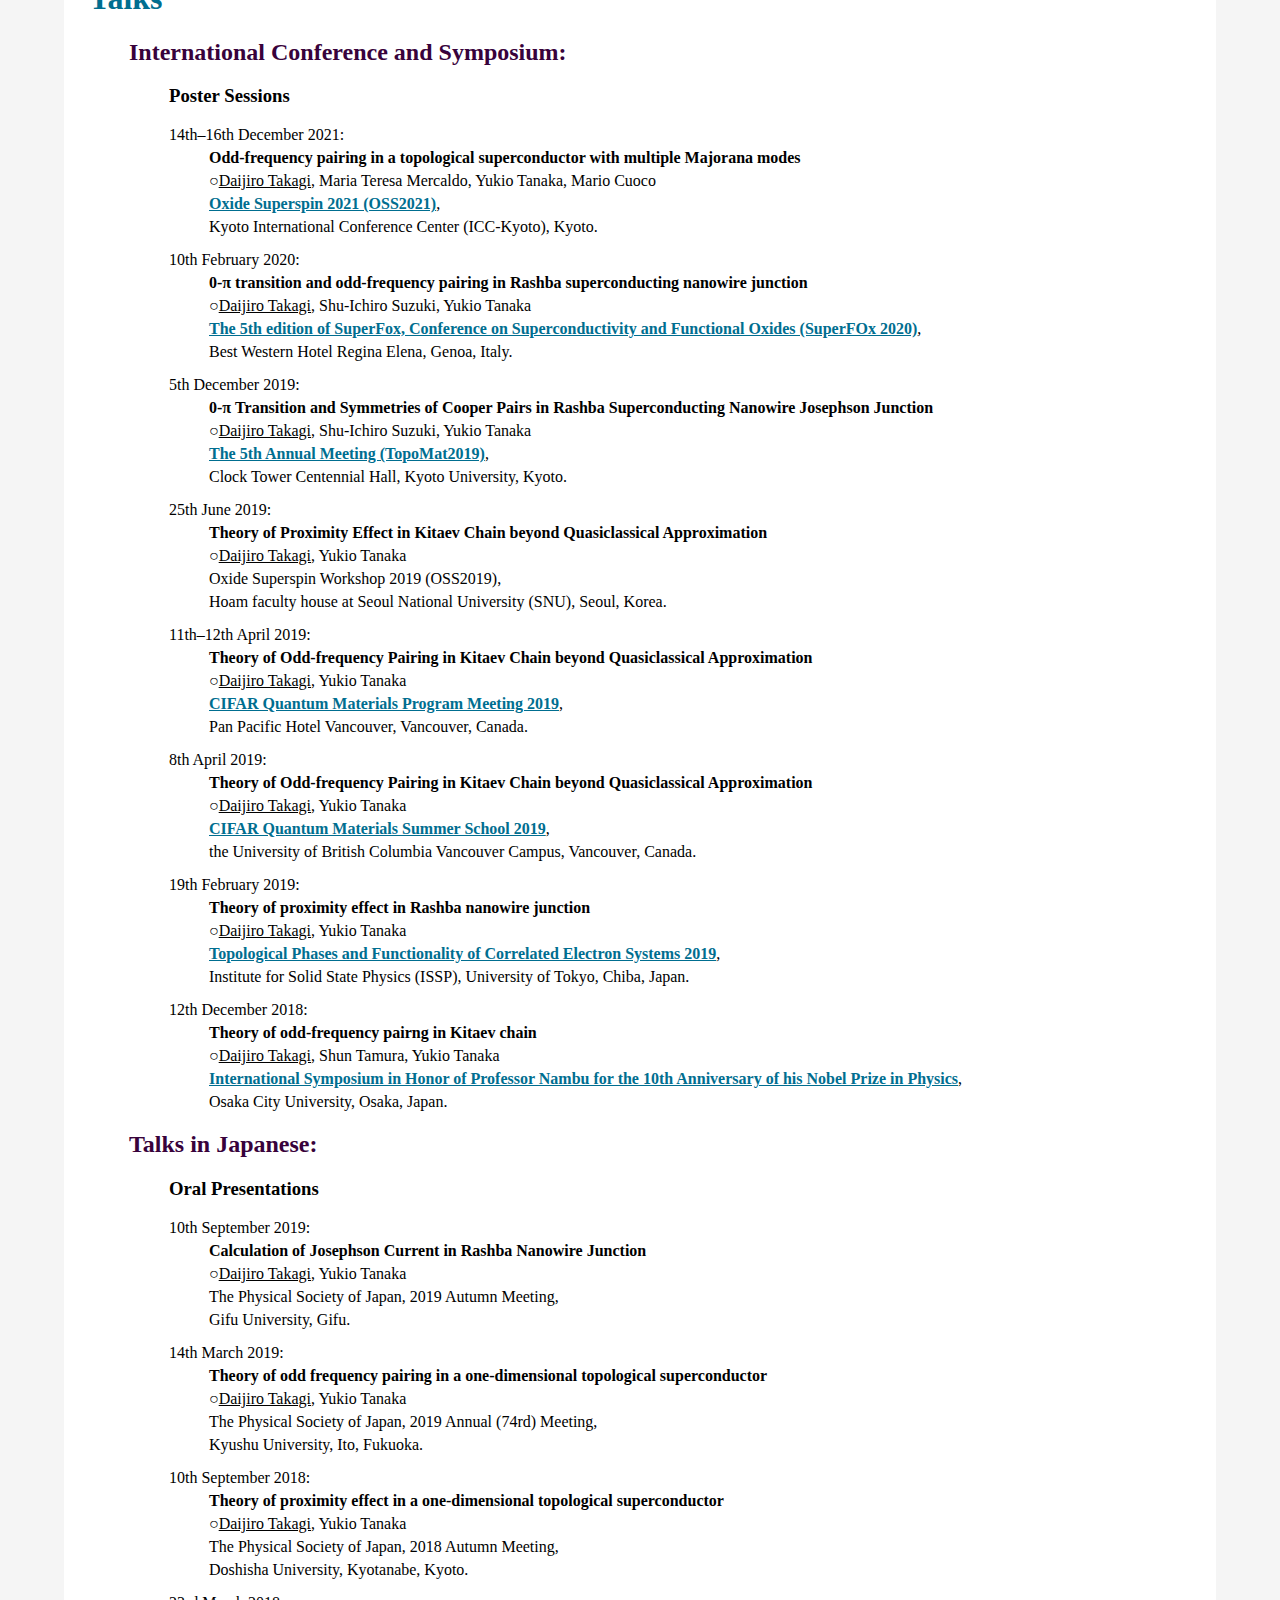
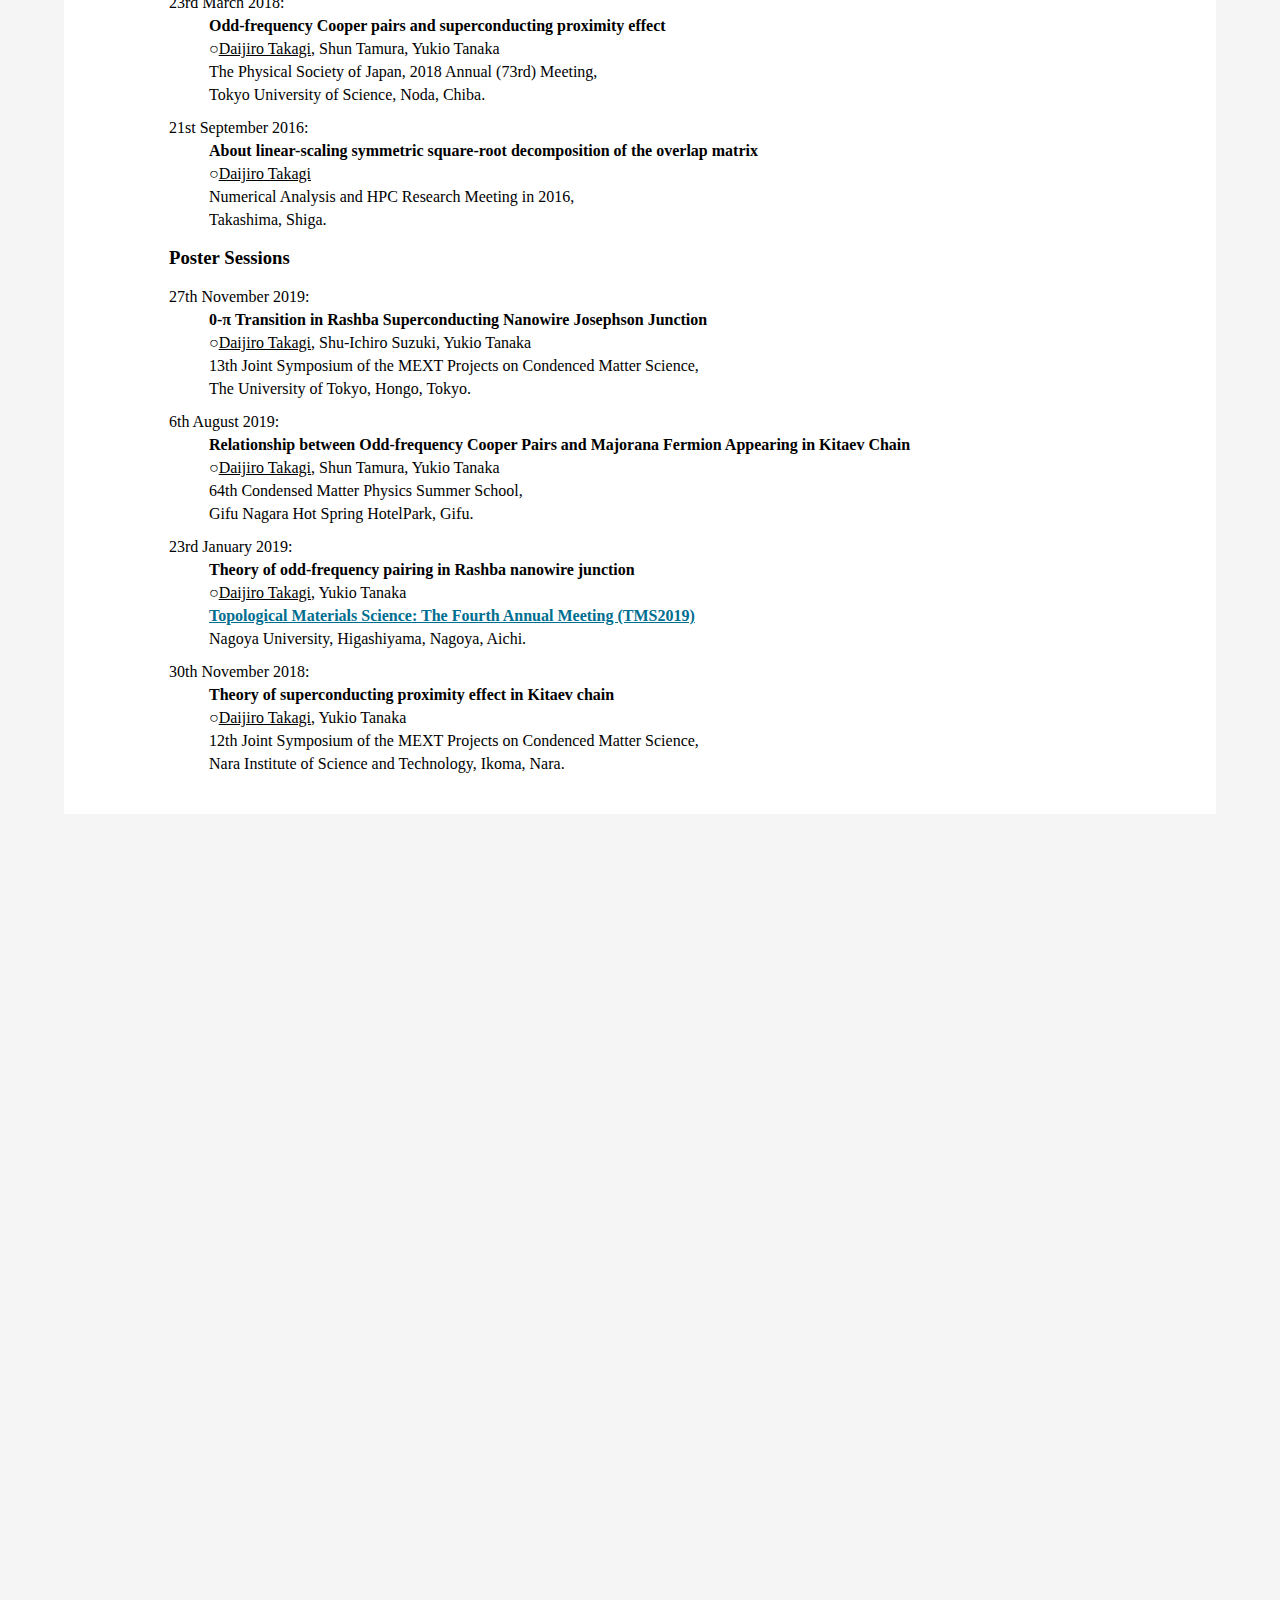
==== commit be25fc07: "add comment file" ====
--- a/eng/index.html
+++ b/eng/index.html
@@ -38,7 +38,19 @@
         <div class="container">
             <div class="main">
                 <div class="name">
-                    <p class="update">Last update date: 7th June 2022</p>
+                    <p class="update">
+                    <script type="text/javascript">
+                     const month_eng_list = ["Jan.","Feb.","Mar.","Apr.","May","Jun.","Jul.","Aug.","Sep.","Oct.","Nov.","Dec."];
+                     const date_eng_list = ["1st","2nd","3rd","4th","5th","6th","7th","8th","9th","10th","11th","12th","13th","14th","15th","16th","17th","18th","19th","20th","21st","22nd","23rd","24th","25th","26th","27th","28th","29th","30th","31st"];
+                     var modified = new Date(document.lastModified);
+                     var year = modified.getFullYear();
+                     var month= modified.getMonth() + 1;
+                     var date = modified.getDate();
+                     var month_eng = month_eng_list[month-1]; 
+                     var date_eng = date_eng_list[date-1]; 
+                     document.write( "Last update date: " + date_eng + " " + month_eng + " " + year);
+                    </script>
+                    </p>
                     <h2 class="engjp">English &emsp; <a href="../" class="exlink">Japanese</a></h2>
                     <h1 class="localruby" id="00">
                         たかぎ だいじろう
@@ -108,7 +120,7 @@
                             <li class="paper"><p class=main><b>Odd-frequency pairing and proximity effect in Kitaev chain systems including a topological critical point</b><br>
                             <u>Daijiro Takagi</u>, Shun Tamura, Yukio Tanaka<br>
                             Phys. Rev. B <b>101</b>, 024509 (2020).<br>
-                            [<a href="https://link.aps.org/doi/10.1103/PhysRevB.101.024509" class="exlink">Journal website</a>], [<a href="https://arxiv.org/abs/1809.09324" class="exlink">arxiv:1809.09324</a> (<a href="https://arxiv.org/pdf/1809.09324.pdf" class="exlink">pdf</a>)].</p></li>
+                            [<a href="https://link.aps.org/doi/10.1103/PhysRevB.101.024509" class="exlink">Journal website</a>], [<a href="https://arxiv.org/abs/1809.09324" class="exlink">arxiv:1809.09324</a> (<a href="https://arxiv.org/pdf/1809.09324.pdf" class="exlink">pdf</a>)], [<a href="../comments_prb_2020.pdf" class="exlink">Comments</a>].</p></li>
                         </ol>
                     </ul>
                 </div>
